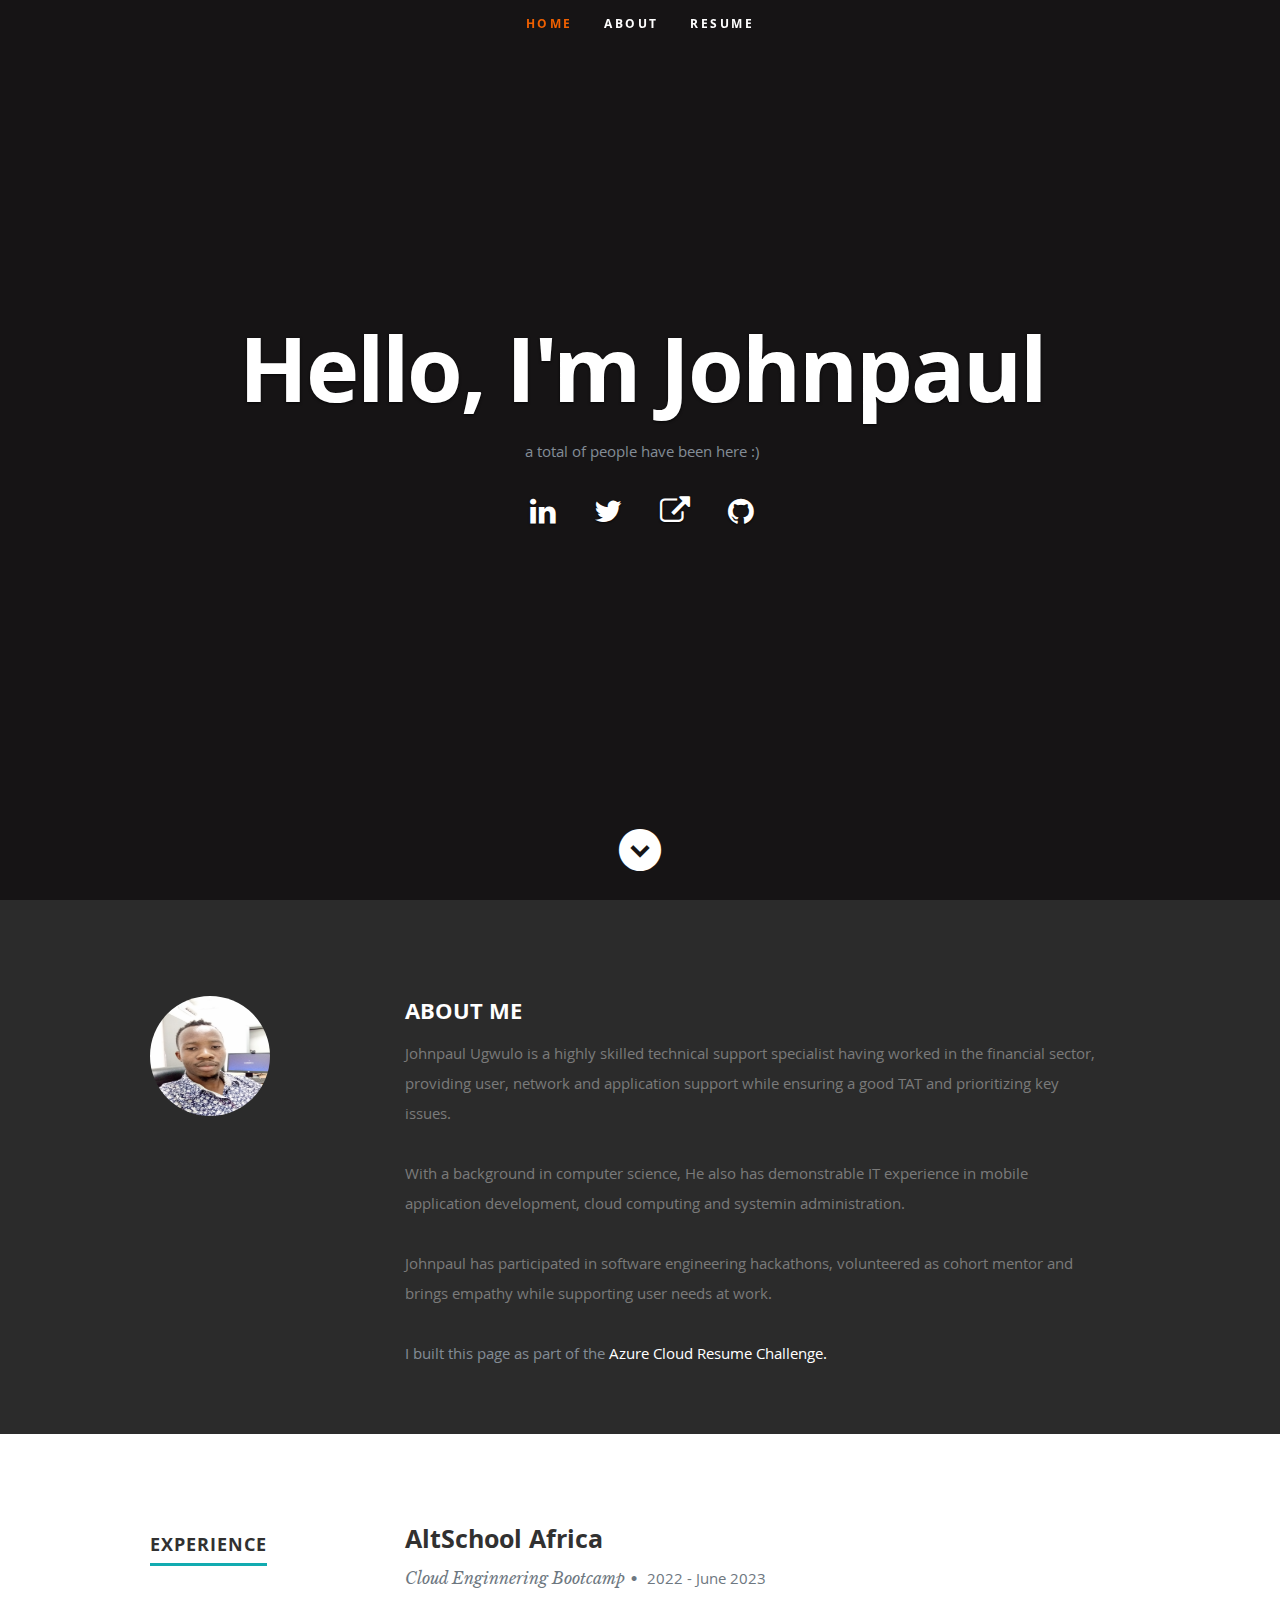
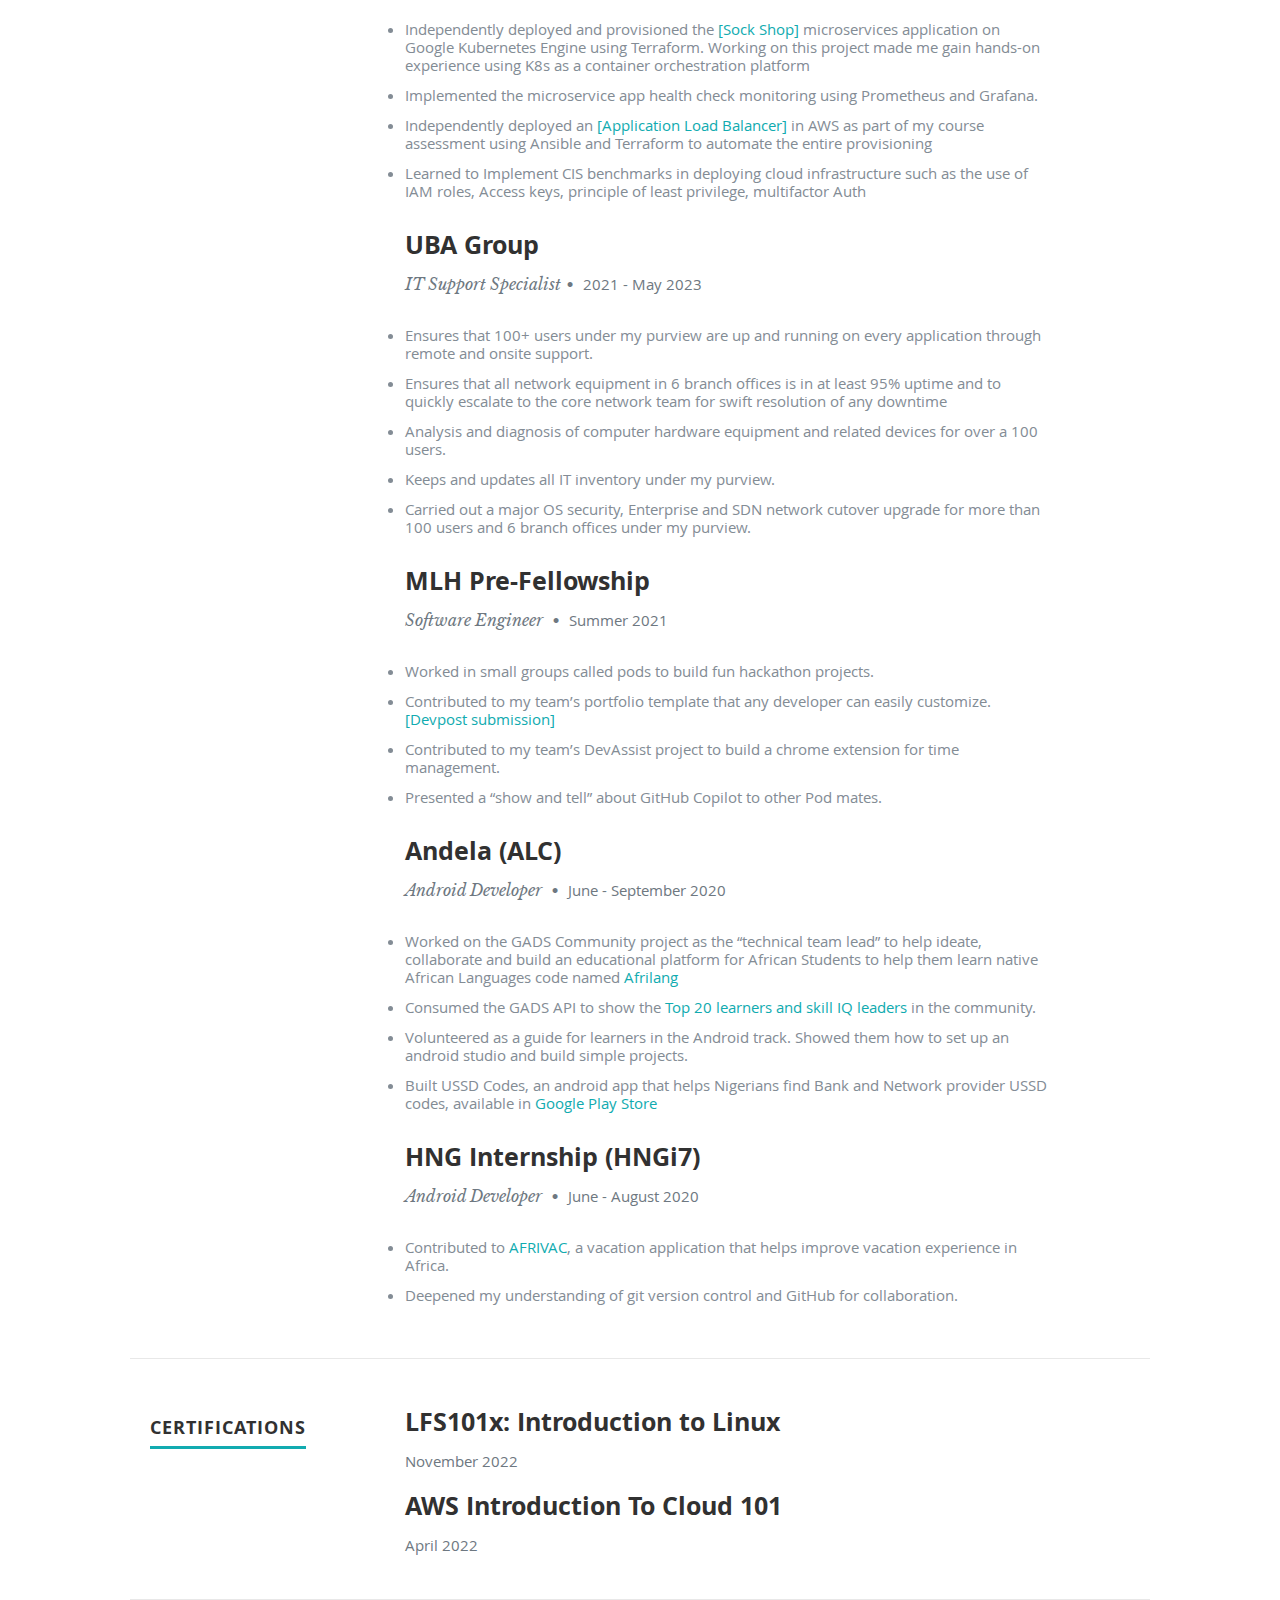
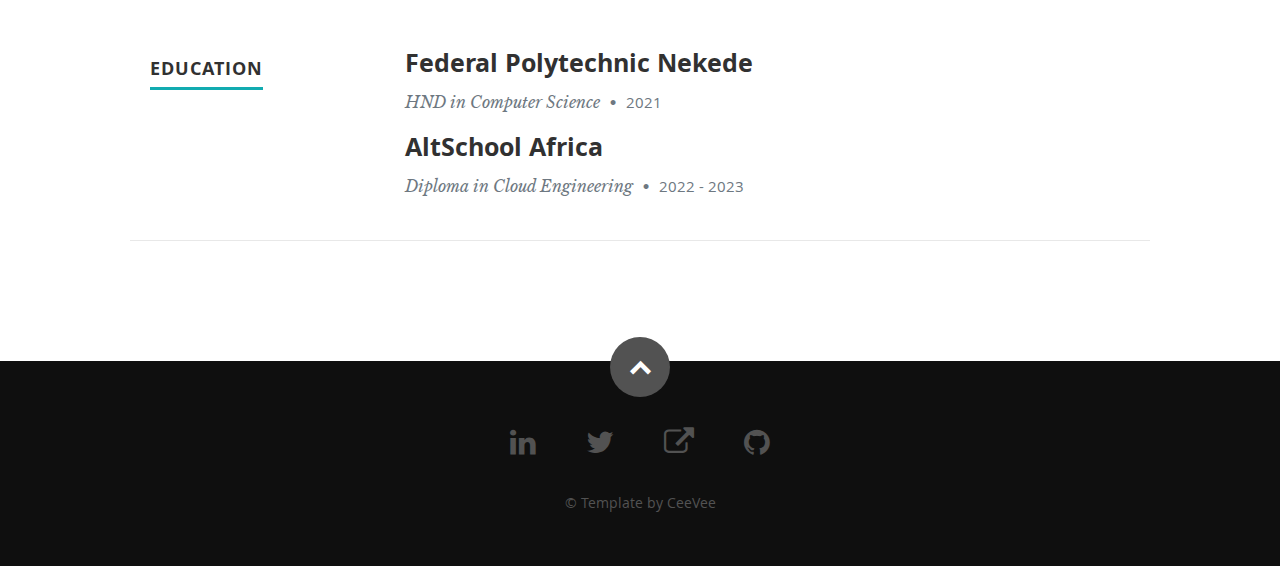
==== frontend/index.html @ b8b91990 "rearrange project structure" ====
<!DOCTYPE html>
<!--[if lt IE 8 ]><html class="no-js ie ie7" lang="en"> <![endif]-->
<!--[if IE 8 ]><html class="no-js ie ie8" lang="en"> <![endif]-->
<!--[if (gte IE 8)|!(IE)]><!--><html class="no-js" lang="en"> <!--<![endif]-->
<head>

   <!--- Basic Page Needs
   ================================================== -->
   <meta charset="utf-8">
	<title>Johnpaul Ugwulo</title>
	<meta name="description" content="">
	<meta name="author" content="">

   <!-- Mobile Specific Metas
   ================================================== -->
	<meta name="viewport" content="width=device-width, initial-scale=1, maximum-scale=1">

	<!-- CSS
    ================================================== -->
   <link rel="stylesheet" href="css/default.css">
	<link rel="stylesheet" href="css/layout.css">
   <link rel="stylesheet" href="css/media-queries.css">
   <link rel="stylesheet" href="css/magnific-popup.css">

   <!-- Script
   ================================================== -->
   <script src="js/modernizr.js"></script>
   <script src="main.js"></script>

   <!-- Favicons
	================================================== -->
	<link rel="shortcut icon" href="favicon.png" >

</head>

<body>

   <!-- Header
   ================================================== -->
   <header id="home">

      <nav id="nav-wrap">

         <a class="mobile-btn" href="#nav-wrap" title="Show navigation">Show navigation</a>
	      <a class="mobile-btn" href="#" title="Hide navigation">Hide navigation</a>

         <ul id="nav" class="nav">
            <li class="current"><a class="smoothscroll" href="#home">Home</a></li>
            <li><a class="smoothscroll" href="#about">About</a></li>
	         <li><a class="smoothscroll" href="#resume">Resume</a></li>
         </ul> <!-- end #nav -->

      </nav> <!-- end #nav-wrap -->

      <div class="row banner">
         <div class="banner-text">
            <h1 class="responsive-headline">Hello, I'm Johnpaul</h1>
            
            <p>a total of <a id="counter"></a> people have been here :) </p> 
            <ul class="social">
               <li><a href="https://linkedin.com/in/ugwulo"><i class="fa fa-linkedin"></i></a></li>
               <li><a href="https://twitter.com/ndubuisi_ugwulo"><i class="fa fa-twitter"></i></a></li>
               <li><a href="https://ndubuisi.hashnode.dev"><i class="fa fa-external-link"></i></a></li>
               <li><a href="https://github.com/ugwulo/cloud-resume-challenge"><i class="fa fa-github"></i></a></li>
            </ul>
         </div>
      </div>

      <p class="scrolldown">
         <a class="smoothscroll" href="#about"><i class="icon-down-circle"></i></a>
      </p>

   </header> <!-- Header End -->


   <!-- About Section
   ================================================== -->
   <section id="about">

      <div class="row">

         <div class="three columns">

            <img class="profile-pic"  src="images/profilepic.jpg" alt="" />

         </div>

         <div class="nine columns main-col">

            <h2>ABOUT ME</h2>

            <p> Johnpaul Ugwulo is a highly skilled technical support specialist having worked in the financial sector, providing user, network and application support while ensuring a good TAT and prioritizing key issues. </p>
            <p> With a background in computer science, He also has demonstrable IT experience in mobile application development, cloud computing and systemin administration. </p>
            <p> Johnpaul has participated in software engineering hackathons, volunteered as cohort mentor and brings empathy while supporting user needs at work. </p>
               
            I built this page as part of the <span><a href="https://cloudresumechallenge.dev/docs/the-challenge/azure/">Azure Cloud Resume Challenge.</a></span>
            
         </div> <!-- end .main-col -->

      </div>

   </section> <!-- About Section End-->


   <!-- Resume Section
   ================================================== -->
   <section id="resume">

      <!-- Work Experience
      ----------------------------------------------- -->
      <div class="row work">

         <div class="three columns header-col">
            <h1><span>Experience</span></h1>
         </div>

         <div class="nine columns main-col">

            <div class="row item">

               <div class="twelve columns">

                  <h3>AltSchool Africa</h3>
                  <p class="info">Cloud Enginnering Bootcamp<span>&bull;</span> <em class="date">2022 - June 2023</em></p>

                  <p>
                  <li>Independently deployed and provisioned the <a href="https://github.com/ugwulo/lemp-gke-cluster">[Sock Shop]</a> microservices application on Google Kubernetes Engine using Terraform. Working on this project made me gain hands-on experience using K8s as a
                     container orchestration platform</li> 
                  <li>Implemented the microservice app health check monitoring using Prometheus and Grafana.</li>
                  <li>Independently deployed an <a href="https://github.com/ugwulo/ec2-load-balancer">[Application Load Balancer]</a> in AWS as part of my course assessment using
                     Ansible and Terraform to automate the entire provisioning</li>
                  <li>Learned to Implement CIS benchmarks in deploying cloud infrastructure such as the use of IAM roles,
                     Access keys, principle of least privilege, multifactor Auth</li>
                  </p>

               </div>

            </div> <!-- item end -->

            <div class="row item">

               <div class="twelve columns">

                  <h3>UBA Group</h3>
                  <p class="info">IT Support Specialist<span>&bull;</span> <em class="date">2021 - May 2023</em></p>

                  <p>
                  <li>Ensures that 100+ users under my purview are up and running on every application through remote and onsite support.</li> 
                  <li>Ensures that all network equipment in 6 branch offices is in at least 95% uptime and to quickly escalate to the core network team for swift resolution of any downtime</li>
                  <li>Analysis and diagnosis of computer hardware equipment and related devices for over a 100 users.</li>
                  <li>Keeps and updates all IT inventory under my purview.</li>
                  <li>Carried out a major OS security, Enterprise and SDN network cutover upgrade for more than 100 users
                     and 6 branch offices under my purview.</li>
                  </p>

               </div>

            </div> <!-- item end -->

            <div class="row item">

               <div class="twelve columns">

                  <h3>MLH Pre-Fellowship</h3>
                  <p class="info">Software Engineer <span>&bull;</span> <em class="date">Summer 2021</em></p>

                  <p>
                     <li>Worked in small groups called pods to build fun hackathon projects.</li>
                     <li>Contributed to my team’s portfolio template that any developer can easily customize. <a href="https://devpost.com/software/recursive-rhinos-team-4-portfolio">[Devpost submission]</a></li>
                     <li>Contributed to my team’s DevAssist project to build a chrome extension for time management.</li>
                     <li>Presented a “show and tell” about GitHub Copilot to other Pod mates.</li>
                  </p>

               </div>

            </div> <!-- item end -->

            <div class="row item">

               <div class="twelve columns">

                  <h3>Andela (ALC)</h3>
                  <p class="info">Android Developer <span>&bull;</span> <em class="date">June - September 2020</em></p>

                  <p>
                     <li>Worked on the GADS Community project as the “technical team lead” to help ideate, collaborate and build an educational platform for African Students to help them learn native African Languages code named <a href="https://github.com/ugwulo/AfriLang">Afrilang</a></li>
                     <li>Consumed the GADS API to show the <a href="https://github.com/ugwulo/GADSTop20Learners">Top 20 learners and skill IQ leaders</a> in the community.</li>
                     <li>Volunteered as a guide for learners in the Android track. Showed them how to set up an android studio and build simple projects.</li>
                     <li>Built USSD Codes, an android app that helps Nigerians find Bank and Network provider USSD codes, available in <a href="https://play.google.com/store/apps/details?id=nigeria.network.ussd.bank.cod">Google Play Store</a></li>
                  </p>

               </div>

            </div> <!-- item end -->

            <div class="row item">

               <div class="twelve columns">

                  <h3>HNG Internship (HNGi7)</h3>
                  <p class="info">Android Developer <span>&bull;</span> <em class="date">June - August 2020</em></p>

                  <p>
                     <li> Contributed to <a href="https://github.com/hngi/mobileforce-afrivac">AFRIVAC</a>, a vacation application that helps improve vacation experience in Africa.</li>
                     <li>Deepened my understanding of git version control and GitHub for collaboration.</li>
                  </p>

               </div>

            </div> <!-- item end -->

         </div> <!-- main-col end -->

      </div> <!-- End Work -->
      
       <!-- Certification
      ----------------------------------------------- -->
      <div class="row certification">

         <div class="three columns header-col">
            <h1><span>Certifications</span></h1>
         </div>

         <div class="nine columns main-col">

            <div class="row item">

               <div class="twelve columns">

                  <h3>LFS101x: Introduction to Linux</h3>
                  <p class="info"><em class="date">November 2022</em></p>

               </div>

            </div> <!-- item end -->

            <div class="row item">

               <div class="twelve columns">

                  <h3>AWS Introduction To Cloud 101</h3>
                  <p class="info"><em class="date">April 2022</em></p>

               </div>

            </div> <!-- item end -->

         </div> <!-- main-col end -->

      </div> <!-- End Certification -->

      <!-- Education
      ----------------------------------------------- -->
      <div class="row education">

         <div class="three columns header-col">
            <h1><span>Education</span></h1>
         </div>

         <div class="nine columns main-col">

            <div class="row item">

               <div class="twelve columns">

                  <h3>Federal Polytechnic Nekede</h3>
                  <p class="info">HND in Computer Science <span>&bull;</span> <em class="date">2021</em></p>

               </div>

            </div> <!-- item end -->

            <div class="row item">

               <div class="twelve columns">

                  <h3>AltSchool Africa</h3>
                  <p class="info">Diploma in Cloud Engineering <span>&bull;</span> <em class="date">2022 - 2023</em></p>

               </div>

            </div> <!-- item end -->

         </div> <!-- main-col end -->

      </div> <!-- End Education -->


   </section> <!-- Resume Section End-->


   <!-- footer
   ================================================== -->
   <footer>

      <div class="row">

         <div class="twelve columns">

            <ul class="social-links">
               <li><a href="https://linkedin.com/in/ugwulo"><i class="fa fa-linkedin"></i></a></li>
               <li><a href="https://twitter.com/ndubuisi_ugwulo"><i class="fa fa-twitter"></i></a></li>
               <li><a href="https://ndubuisi.hashnode.dev"><i class="fa fa-external-link"></i></a></li>
               <li><a href="https://github.com/ugwulo"><i class="fa fa-github"></i></a></li>
            </ul>

            <ul class="copyright">
               <li> <a href="https://www.styleshout.com/free-templates/ceevee/">&copy; Template by CeeVee</a></li>
                
            </ul>

         </div>

         <div id="go-top"><a class="smoothscroll" title="Back to Top" href="#home"><i class="icon-up-open"></i></a></div>

      </div>

   </footer> <!-- Footer End-->

   <!-- Java Script
   ================================================== -->
   <script src="http://ajax.googleapis.com/ajax/libs/jquery/1.10.2/jquery.min.js"></script>
   <script>window.jQuery || document.write('<script src="js/jquery-1.10.2.min.js"><\/script>')</script>
   <script type="text/javascript" src="js/jquery-migrate-1.2.1.min.js"></script>

   <script src="js/jquery.flexslider.js"></script>
   <script src="js/waypoints.js"></script>
   <script src="js/jquery.fittext.js"></script>
   <script src="js/magnific-popup.js"></script>
   <script src="js/init.js"></script>

</body>

</html>
---- frontend/css/default.css ----
/*
=====================================================================
*   Ceevee v1.0 Default Stylesheet
*   url: styleshout.com
*   03-17-2014
=====================================================================

TOC:
a. Webfonts and Icon fonts
b. Reset
c. Default Styles
   1. Basic
   2. Typography
   3. Links
   4. Images
   5. Buttons
   6. Forms
d. Grid
e. Others
   1. Clearing
   2. Misc

=====================================================================  */

/* ------------------------------------------------------------------ */
/* a. Webfonts and Icon fonts
 ------------------------------------------------------------------ */

@import url("fonts.css");
@import url("fontello/css/fontello.css");
@import url("font-awesome/css/font-awesome.min.css");

/* ------------------------------------------------------------------
/* b. Reset
      Adapted from:
      Normalize.css - https://github.com/necolas/normalize.css/
      HTML5 Doctor Reset - html5doctor.com/html-5-reset-stylesheet/
/* ------------------------------------------------------------------ */

html, body, div, span, object, iframe,
h1, h2, h3, h4, h5, h6, p, blockquote, pre,
abbr, address, cite, code,
del, dfn, em, img, ins, kbd, q, samp,
small, strong, sub, sup, var,
b, i,
dl, dt, dd, ol, ul, li,
fieldset, form, label, legend,
table, caption, tbody, tfoot, thead, tr, th, td,
article, aside, canvas, details, figcaption, figure,
footer, header, hgroup, menu, nav, section, summary,
time, mark, audio, video {
   margin: 0;
   padding: 0;
   border: 0;
   outline: 0;
   font-size: 100%;
   vertical-align: baseline;
   background: transparent;
}

article,aside,details,figcaption,figure,
footer,header,hgroup,menu,nav,section {
   display: block;
}

audio,
canvas,
video {
   display: inline-block;
}

audio:not([controls]) {
   display: none;
   height: 0;
}

[hidden] { display: none; }

code, kbd, pre, samp {
   font-family: monospace, serif;
   font-size: 1em;
}

pre {
   white-space: pre;
   white-space: pre-wrap;
   word-wrap: break-word;
}

blockquote, q { quotes: &#8220 &#8220; }

blockquote:before, blockquote:after,
q:before, q:after {
   content: '';
   content: none;
}

ins {
   background-color: #ff9;
   color: #000;
   text-decoration: none;
}

mark {
   background-color: #A7F4F6;
   color: #555;
}

del { text-decoration: line-through; }

abbr[title], dfn[title] {
   border-bottom: 1px dotted;
   cursor: help;
}

table {
   border-collapse: collapse;
   border-spacing: 0;
}


/* ------------------------------------------------------------------ */
/* c. Default and Basic Styles
      Adapted from:
      Skeleton CSS Framework - http://www.getskeleton.com/
      Typeplate Typographic Starter Kit - http://typeplate.com/
/* ------------------------------------------------------------------ */

/*  1. Basic  ------------------------------------------------------- */

*,
*:before,
*:after {
   -moz-box-sizing: border-box;
   -webkit-box-sizing: border-box;
   box-sizing: border-box;
}

html {
   font-size: 62.5%;
   -webkit-font-smoothing: antialiased;
}

body {
   background: #fff;
   font-family: 'opensans-regular', sans-serif;
   font-weight: normal;
   font-size: 15px;
   line-height: 30px;
	color: #838C95;

   -webkit-font-smoothing: antialiased; /* Fix for webkit rendering */
	-webkit-text-size-adjust: 100%;
}

/*  2. Typography
       Vertical rhythm with leading derived from 6
--------------------------------------------------------------------- */

h1, h2, h3, h4, h5, h6 {
   color: #313131;
	font-family: 'opensans-bold', sans-serif;
   font-weight: normal;
}
h1 a, h2 a, h3 a, h4 a, h5 a, h6 a { font-weight: inherit; }
h1 { font-size: 38px; line-height: 42px; margin-bottom: 12px; letter-spacing: -1px; }
h2 { font-size: 28px; line-height: 36px; margin-bottom: 6px; }
h3 { font-size: 22px; line-height: 30px; margin-bottom: 12px; }
h4 { font-size: 20px; line-height: 30px; margin-bottom: 6px; }
h5 { font-size: 18px; line-height: 30px; }
h6 { font-size: 14px; line-height: 30px; }
.subheader { }

p { margin: 0 0 30px 0; }
p img { margin: 0; }
p.lead {
   font: 19px/36px 'opensans-light', sans-serif;
   margin-bottom: 18px;
}

/* for 'em' and 'strong' tags, font-size and line-height should be same with
the body tag due to rendering problems in some browsers */
em { font: 15px/30px 'opensans-italic', sans-serif; }
strong, b { font: 15px/30px 'opensans-bold', sans-serif; }
small { font-size: 11px; line-height: inherit; }

/*	Blockquotes */
blockquote {
   margin: 30px 0px;
   padding-left: 40px;
   position: relative;
}
blockquote:before {
   content: "\201C";
   opacity: 0.45;
   font-size: 80px;
   line-height: 0px;
   margin: 0;
   font-family: arial, sans-serif;

   position: absolute;
   top:  30px;
	left: 0;
}
blockquote p {
   font-family: 'librebaskerville-italic', serif;
   padding: 0;
   font-size: 18px;
   line-height: 36px;
}
blockquote cite {
   display: block;
   font-size: 12px;
   font-style: normal;
   line-height: 18px;
}
blockquote cite:before { content: "\2014 \0020"; }
blockquote cite a,
blockquote cite a:visited { color: #8B9798; border: none }

/* ---------------------------------------------------------------------
/*  Pull Quotes Markup
/*
    <aside class="pull-quote">
		<blockquote>
			<p></p>
		</blockquote>
	 </aside>
/*
/* --------------------------------------------------------------------- */
.pull-quote {
   position: relative;
	padding: 18px 30px 18px 0px;
}
.pull-quote:before,
.pull-quote:after {
	height: 1em;
	opacity: 0.45;
	position: absolute;
	font-size: 80px;
   font-family: Arial, Sans-Serif;
}
.pull-quote:before {
	content: "\201C";
	top:  33px;
	left: 0;
}
.pull-quote:after {
	content: '\201D';
	bottom: -33px;
	right: 0;
}
.pull-quote blockquote {
   margin: 0;
}
.pull-quote blockquote:before {
   content: none;
}

/* Abbreviations */
abbr {
   font-family: 'opensans-bold', sans-serif;
	font-variant: small-caps;
	text-transform: lowercase;
   letter-spacing: .5px;
	color: gray;
}
abbr:hover { cursor: help; }

/* drop cap */
.drop-cap:first-letter {
	float: left;
	margin: 0;
	padding: 14px 6px 0 0;
	font-size: 84px;
	font-family: /* Copperplate */ 'opensans-bold', sans-serif;
   line-height: 60px;
	text-indent: 0;
	background: transparent;
	color: inherit;
}

hr { border: solid #E3E3E3; border-width: 1px 0 0; clear: both; margin: 11px 0 30px; height: 0; }


/*  3. Links  ------------------------------------------------------- */

a, a:visited {
   text-decoration: none;
   outline: 0;
   color: #11ABB0;

   -webkit-transition: color .3s ease-in-out;
   -moz-transition: color .3s ease-in-out;
   -o-transition: color .3s ease-in-out;
   transition: color .3s ease-in-out;
}
a:hover, a:focus { color: #313131; }
p a, p a:visited { line-height: inherit; }


/*  4. List  --------------------------------------------------------- */

ul, ol { margin-bottom: 24px; margin-top: 12px; }
ul { list-style: none outside; }
ol { list-style: decimal; }
ol, ul.square, ul.circle, ul.disc { margin-left: 30px; }
ul.square { list-style: square outside; }
ul.circle { list-style: circle outside; }
ul.disc { list-style: disc outside; }
ul ul, ul ol,
ol ol, ol ul { margin: 6px 0 6px 30px; }
ul ul li, ul ol li,
ol ol li, ol ul li { margin-bottom: 6px; }
li { line-height: 18px; margin-bottom: 12px; }
ul.large li { }
li p { }

/* ---------------------------------------------------------------------
/*  Stats Tab Markup

    <ul class="stats-tabs">
		<li><a href="#">[value]<b>[name]</b></a></li>
	 </ul>

    Extend this object into your markup.
/*
/* --------------------------------------------------------------------- */
.stats-tabs {
   padding: 0;
   margin: 24px 0;
}
.stats-tabs li {
	display: inline-block;
	margin: 0 10px 18px 0;
	padding: 0 10px 0 0;
	border-right: 1px solid #ccc;
}
.stats-tabs li:last-child {
	margin: 0;
	padding: 0;
	border: none;
}
.stats-tabs li a {
	display: inline-block;
	font-size: 22px;
	font-family: 'opensans-bold', sans-serif;
   border: none;
   color: #313131;
}
.stats-tabs li a:hover {
   color:#11ABB0;
}
.stats-tabs li a b {
	display: block;
	margin: 6px 0 0 0;
	font-size: 13px;
	font-family: 'opensans-regular', sans-serif;
   color: #8B9798;
}

/* definition list */
dl { margin: 12px 0; }
dt { margin: 0; color:#11ABB0; }
dd { margin: 0 0 0 20px; }

/* Lining Definition Style Markup */
.lining dt,
.lining dd {
	display: inline;
	margin: 0;
}
.lining dt + dt:before,
.lining dd + dt:before {
	content: "\A";
	white-space: pre;
}
.lining dd + dd:before {
	content: ", ";
}
.lining dd:before {
	content: ": ";
	margin-left: -0.2em;
}

/* Dictionary Definition Style Markup */
.dictionary-style dt {
	display: inline;
	counter-reset: definitions;
}
.dictionary-style dt + dt:before {
	content: ", ";
	margin-left: -0.2em;
}
.dictionary-style dd {
	display: block;
	counter-increment: definitions;
}
.dictionary-style dd:before {
	content: counter(definitions, decimal) ". ";
}

/* Pagination */
.pagination {
   margin: 36px auto;
   text-align: center;
}
.pagination ul li {
   display: inline-block;
   margin: 0;
   padding: 0;
}
.pagination .page-numbers {
   font: 15px/18px 'opensans-bold', sans-serif;
   display: inline-block;
   padding: 6px 10px;
   margin-right: 3px;
   margin-bottom: 6px;
	color: #6E757C;
	background-color: #E6E8EB;

	-webkit-transition: all 200ms ease-in-out;
	-moz-transition: all 200ms ease-in-out;
	-o-transition: all 200ms ease-in-out;
	-ms-transition: all 200ms ease-in-out;
	transition: all 200ms ease-in-out;

   -moz-border-radius: 3px;
   -webkit-border-radius: 3px;
   -khtml-border-radius: 3px;
	border-radius: 3px;
}
.pagination .page-numbers:hover {
   background: #838A91;
   color: #fff;
}
.pagination .current,
.pagination .current:hover {
   background-color: #11ABB0;
   color: #fff;
}
.pagination .inactive,
.pagination .inactive:hover {
   background-color: #E6E8EB;
	color: #A9ADB2;
}
.pagination .prev, .pagination .next {}

/*  5. Images  --------------------------------------------------------- */

img {
   max-width: 100%;
   height: auto;
}
img.pull-right { margin: 12px 0px 0px 18px; }
img.pull-left { margin: 12px 18px 0px 0px; }

/*  6. Buttons  --------------------------------------------------------- */

.button,
.button:visited,
button,
input[type="submit"],
input[type="reset"],
input[type="button"] {
   font: 16px/30px 'opensans-bold', sans-serif;
   background: #11ABB0;
   display: inline-block;
	text-decoration: none;
   letter-spacing: 0;
   color: #fff;
	padding: 12px 20px;
	margin-bottom: 18px;
   border: none;
   cursor: pointer;
   height: auto;

   -webkit-transition: all .2s ease-in-out;
	-moz-transition: all .2s ease-in-out;
	-o-transition: all .2s ease-in-out;
	-ms-transition: all .2s ease-in-out;
	transition: all .2s ease-in-out;

   -moz-border-radius: 3px;
   -webkit-border-radius: 3px;
   -khtml-border-radius: 3px;
   border-radius: 3px;
}

.button:hover,
button:hover,
input[type="submit"]:hover,
input[type="reset"]:hover,
input[type="button"]:hover {
   background: #3d4145;
   color: #fff;
}

.button:active,
button:active,
input[type="submit"]:active,
input[type="reset"]:active,
input[type="button"]:active {
   background: #3d4145;
   color: #fff;
}

.button.full-width,
button.full-width,
input[type="submit"].full-width,
input[type="reset"].full-width,
input[type="button"].full-width {
	width: 100%;
	padding-left: 0 !important;
	padding-right: 0 !important;
	text-align: center;
}

/* Fix for odd Mozilla border & padding issues */
button::-moz-focus-inner,
input::-moz-focus-inner {
    border: 0;
    padding: 0;
}


/*  7. Forms  --------------------------------------------------------- */

form { margin-bottom: 24px; }
fieldset { margin-bottom: 24px; }

input[type="text"],
input[type="password"],
input[type="email"],
textarea,
select {
   display: block;
   padding: 18px 15px;
   margin: 0 0 24px 0;
   border: 0;
   outline: none;
   vertical-align: middle;
   min-width: 225px;
	max-width: 100%;
   font-size: 15px;
   line-height: 24px;
	color: #647373;
	background: #D3D9D9;

}

/* select { padding: 0;
   width: 220px;
   } */

input[type="text"]:focus,
input[type="password"]:focus,
input[type="email"]:focus,
textarea:focus {
   color: #B3B7BC;
	background-color: #3d4145;
}

textarea { min-height: 220px; }

label,
legend {
   font: 16px/24px 'opensans-bold', sans-serif;
	margin: 12px 0;
   color: #3d4145;
   display: block;
}
label span,
legend span {
	color: #8B9798;
   font: 14px/24px 'opensans-regular', sans-serif;
}

input[type="checkbox"],
input[type="radio"] {
    font-size: 15px;
    color: #737373;
}

input[type="checkbox"] { display: inline; }

/* ------------------------------------------------------------------ */
/* d. Grid
---------------------------------------------------------------------
   gutter = 40px.
/* ------------------------------------------------------------------ */

/* default
--------------------------------------------------------------- */
.row {
   width: 96%;
   max-width: 1020px;
   margin: 0 auto;
}
/* fixed width for IE8 */
.ie .row { width: 1000px ; }

.narrow .row { max-width: 980px; }

.row .row { width: auto; max-width: none; margin: 0 -20px; }

/* row clearing */
.row:before,
.row:after {
    content: " ";
    display: table;
}
.row:after {
    clear: both;
}

.column, .columns {
   position: relative;
   padding: 0 20px;
   min-height: 1px;
   float: left;
}
.column.centered, .columns.centered  {
    float: none;
    margin: 0 auto;
}

/* removed gutters */
.row.collapsed > .column,
.row.collapsed > .columns,
.column.collapsed, .columns.collapsed  { padding: 0; }

[class*="column"] + [class*="column"]:last-child { float: right; }
[class*="column"] + [class*="column"].end { float: right; }

/* column widths */
.row .one         { width: 8.33333%; }
.row .two         { width: 16.66667%; }
.row .three       { width: 25%; }
.row .four        { width: 33.33333%; }
.row .five        { width: 41.66667%; }
.row .six         { width: 50%; }
.row .seven       { width: 58.33333%; }
.row .eight       { width: 66.66667%; }
.row .nine        { width: 75%; }
.row .ten         { width: 83.33333%; }
.row .eleven      { width: 91.66667%; }
.row .twelve      { width: 100%; }

/* Offsets */
.row .offset-1    { margin-left: 8.33333%; }
.row .offset-2    { margin-left: 16.66667%; }
.row .offset-3    { margin-left: 25%; }
.row .offset-4    { margin-left: 33.33333%; }
.row .offset-5    { margin-left: 41.66667%; }
.row .offset-6    { margin-left: 50%; }
.row .offset-7    { margin-left: 58.33333%; }
.row .offset-8    { margin-left: 66.66667%; }
.row .offset-9    { margin-left: 75%; }
.row .offset-10   { margin-left: 83.33333%; }
.row .offset-11   { margin-left: 91.66667%; }

/* Push/Pull */
.row .push-1      { left: 8.33333%; }
.row .pull-1      { right: 8.33333%; }
.row .push-2      { left: 16.66667%; 	}
.row .pull-2      { right: 16.66667%; }
.row .push-3      { left: 25%; }
.row .pull-3      { right: 25%;	}
.row .push-4      { left: 33.33333%; }
.row .pull-4      { right: 33.33333%; }
.row .push-5      { left: 41.66667%; }
.row .pull-5      { right: 41.66667%; }
.row .push-6      { left: 50%; }
.row .pull-6      { right: 50%; }
.row .push-7      { left: 58.33333%; }
.row .pull-7      { right: 58.33333%; }
.row .push-8      { left: 66.66667%; 	}
.row .pull-8      { right: 66.66667%; }
.row .push-9      { left: 75%; }
.row .pull-9      { right: 75%; }
.row .push-10     { left: 83.33333%; }
.row .pull-10     { right: 83.33333%; }
.row .push-11     { left: 91.66667%; }
.row .pull-11     { right: 91.66667%; }

/* block grids
--------------------------------------------------------------------- */
.bgrid-sixths [class*="column"]   { width: 16.66667%; }
.bgrid-quarters [class*="column"] { width: 25%; }
.bgrid-thirds [class*="column"]   { width: 33.33333%; }
.bgrid-halves [class*="column"]   { width: 50%; }

[class*="bgrid"] [class*="column"] + [class*="column"]:last-child { float: left; }

/* Left clearing for block grid columns - columns that changes width in
different screen sizes. Allows columns with different heights to align
properly.
--------------------------------------------------------------------- */
.first { clear: left; }   /* first column in default screen */
.s-first { clear: none; } /* first column in smaller screens */

/* smaller screens
--------------------------------------------------------------- */
@media only screen and (max-width: 900px) {

   /* block grids on small screens */
   .s-bgrid-sixths [class*="column"]   { width: 16.66667%; }
   .s-bgrid-quarters [class*="column"] { width: 25%; }
   .s-bgrid-thirds [class*="column"]   { width: 33.33333%; }
   .s-bgrid-halves [class*="column"]   { width: 50%; }

   /* block grids left clearing */
   .first { clear: none; }
   .s-first { clear: left; }

}

/* mobile wide/smaller tablets
--------------------------------------------------------------- */
@media only screen and (max-width: 767px) {

   .row {
	   width: 460px;
	   margin: 0 auto;
      padding: 0;
	}
   .column, .columns {
	   width: auto !important;
	   float: none;
	   margin-left: 0;
	   margin-right: 0;
      padding: 0 30px;
   }
   .row .row { width: auto; max-width: none; margin: 0 -30px; }

   [class*="column"] + [class*="column"]:last-child { float: none; }
   [class*="bgrid"] [class*="column"] + [class*="column"]:last-child { float: none; }

   /* Offsets */
   .row .offset-1    { margin-left: 0%; }
   .row .offset-2    { margin-left: 0%; }
   .row .offset-3    { margin-left: 0%; }
   .row .offset-4    { margin-left: 0%; }
   .row .offset-5    { margin-left: 0%; }
   .row .offset-6    { margin-left: 0%; }
   .row .offset-7    { margin-left: 0%; }
   .row .offset-8    { margin-left: 0%; }
   .row .offset-9    { margin-left: 0%; }
   .row .offset-10   { margin-left: 0%; }
   .row .offset-11   { margin-left: 0%; }
}

/* mobile narrow
--------------------------------------------------------------- */
@media only screen and (max-width: 460px) {

   .row { width: auto; }

}

/* larger screens
--------------------------------------------------------------- */
@media screen and (min-width: 1200px) {

   .wide .row { max-width: 1180px; }

}

/* ------------------------------------------------------------------ */
/* e. Others
/* ------------------------------------------------------------------ */

/*  1. Clearing
    (http://nicolasgallagher.com/micro-clearfix-hack/
--------------------------------------------------------------------- */

.cf:before,
.cf:after {
    content: " ";
    display: table;
}
.cf:after {
    clear: both;
}

/*  2. Misc -------------------------------------------------------- */

.remove-bottom { margin-bottom: 0 !important; }
.half-bottom { margin-bottom: 12px !important; }
.add-bottom { margin-bottom: 24px !important; }
.no-border { border: none; }

.text-center  { text-align: center !important; }
.text-left    { text-align: left !important; }
.text-right   { text-align: right !important; }
.pull-left    { float: left !important; }
.pull-right   { float: right !important; }
.align-center {
	margin-left: auto !important;
	margin-right: auto !important;
	text-align: center !important;
}
---- frontend/css/layout.css ----
/*
=====================================================================
*   Ceevee v1.0 Layout Stylesheet
*   url: styleshout.com
*   03-18-2014
=====================================================================

   TOC:
   a. General Styles
   b. Header Styles
   c. About Section
   d. Resume Section
   e. Portfolio Section
   f. Call To Action Section
   g. Testimonials Section
   h. Contact Section
   i. Footer

===================================================================== */

/* ------------------------------------------------------------------ */
/* a. General Styles
/* ------------------------------------------------------------------ */

body { background: #0f0f0f; }

/* ------------------------------------------------------------------ */
/* b. Header Styles
/* ------------------------------------------------------------------ */

header {
   position: relative;
   height: 800px;
   min-height: 500px;
   width: 100%;
   background: #161415 no-repeat top center;
   background-size: cover !important;
	-webkit-background-size: cover !important;
   text-align: center;
   overflow: hidden;
}

/* vertically center banner section */
header:before {
   content: '';
   display: inline-block;
   vertical-align: middle;
   height: 100%;
}
header .banner {
   display: inline-block;
   vertical-align: middle;
   margin: 0 auto;
   width: 85%;
   padding-bottom: 30px;s
   text-align: center;
}

header .banner-text { width: 100%; }
header .banner-text h1 {
   font: 90px/1.1em 'opensans-bold', sans-serif;
   color: #fff;
   letter-spacing: -2px;
   margin: 0 auto 18px auto;
   text-shadow: 0px 1px 3px rgba(0, 0, 0, .8);
}
header .banner-text h3 {
   font: 18px/1.9em 'librebaskerville-regular', serif;
   color: #A8A8A8;
   margin: 0 auto;
   width: 70%;
   text-shadow: 0px 1px 2px rgba(0, 0, 0, .5);
}
header .banner-text h3 span,
header .banner-text h3 a {
   color: #fff;
}
header .banner-text hr {
   width: 60%;
   margin: 18px auto 24px auto;
   border-color: #2F2D2E;
   border-color: rgba(150, 150, 150, .1);
}

/* header social links */
header .social {
   margin: 24px 0;
   padding: 0;
   font-size: 30px;
   text-shadow: 0px 1px 2px rgba(0, 0, 0, .8);
}
header .social li {
   display: inline-block;
   margin: 0 15px;
   padding: 0;
}
header .social li a { color: #fff; }
header .social li a:hover { color: #11ABB0; }

/* scrolldown link */
header .scrolldown a {
   position: absolute;
   bottom: 30px;
   left: 50%;
   margin-left: -29px;
   color: #fff;
   display: block;
   height: 42px;
   width: 42px;
   font-size: 42px;
   line-height: 42px;
   color: #fff;
   border-radius: 100%;

   -webkit-transition: all .3s ease-in-out;
   -moz-transition: all .3s ease-in-out;
   -o-transition: all .3s ease-in-out;
   transition: all .3s ease-in-out;
}
header .scrolldown a:hover { color: #11ABB0; }

/* primary navigation
--------------------------------------------------------------------- */
#nav-wrap ul, #nav-wrap li, #nav-wrap a {
	 margin: 0;
	 padding: 0;
	 border: none;
	 outline: none;
}

/* nav-wrap */
#nav-wrap {
   font: 12px 'opensans-bold', sans-serif;
   width: 100%;
   text-transform: uppercase;
   letter-spacing: 2.5px;
   margin: 0 auto;
   z-index: 100;
   position: fixed;
   left: 0;
   top: 0;
}
.opaque { background-color: #333; }

/* hide toggle button */
#nav-wrap > a.mobile-btn { display: none; }

ul#nav {
   min-height: 48px;
   width: auto;

   /* center align the menu */
   text-align: center;
}
ul#nav li {
   position: relative;
   list-style: none;
   height: 48px;
   display: inline-block;
}

/* Links */
ul#nav li a {

/* 8px padding top + 8px padding bottom + 32px line-height = 48px */

   display: inline-block;
   padding: 8px 13px;
   line-height: 32px;
	text-decoration: none;
   text-align: left;
   color: #fff;

	-webkit-transition: color .2s ease-in-out;
	-moz-transition: color .2s ease-in-out;
	-o-transition: color .2s ease-in-out;
	-ms-transition: color .2s ease-in-out;
	transition: color .2s ease-in-out;
}

ul#nav li a:active { background-color: transparent !important; }
ul#nav li.current a { color: #F06000; }


/* ------------------------------------------------------------------ */
/* c. About Section
/* ------------------------------------------------------------------ */

#about {
   background: #2B2B2B;
   padding-top: 96px;
   padding-bottom: 66px;
   overflow: hidden;
}

#about a, #about a:visited  { color: #fff; }
#about a:hover, #about a:focus { color: #11ABB0; }

#about h2 {
   font: 22px/30px 'opensans-bold', sans-serif;
   color: #fff;
   margin-bottom: 12px;
}
#about p {
   line-height: 30px;
   color: #7A7A7A;
}
#about .profile-pic {
   position: relative;
   width: 120px;
   height: 120px;
   border-radius: 100%;
}
#about .contact-details { width: 41.66667%; }
#about .download {
   width: 58.33333%;
   padding-top: 6px;
}
#about .main-col { padding-right: 5%; }
#about .download .button {
   margin-top: 6px;
   background: #444;
}
#about .download .button:hover {
   background: #fff;
   color: #2B2B2B;
}
#about .download .button i {
   margin-right: 15px;
   font-size: 20px;
}


/* ------------------------------------------------------------------ */
/* d. Resume Section
/* ------------------------------------------------------------------ */

#resume {
   background: #fff;
   padding-top: 90px;
   padding-bottom: 72px;
   overflow: hidden;
}

#resume a, #resume a:visited  { color: #11ABB0; }
#resume a:hover, #resume a:focus { color: #313131; }

#resume h1 {
   font: 18px/24px 'opensans-bold', sans-serif;
   text-transform: uppercase;
   letter-spacing: 1px;
}
#resume h1 span {
   border-bottom: 3px solid #11ABB0;
   padding-bottom: 6px;
}
#resume h3 {
   font: 25px/30px 'opensans-bold', sans-serif;
}

#resume .header-col { padding-top: 9px; }
#resume .main-col { padding-right: 10%; }

.education, .work, .certification {
   margin-bottom: 48px;
   padding-bottom: 24px;
   border-bottom: 1px solid #E8E8E8;
}
#resume .info {
   font: 16px/24px 'librebaskerville-italic', serif;
   color: #6E7881;
   margin-bottom: 18px;
   margin-top: 9px;
}
#resume .info span {
   margin-right: 5px;
   margin-left: 5px;
}
#resume .date {
   font: 15px/24px 'opensans-regular', sans-serif;
   margin-top: 6px;
}

/*----------------------------------------------*/
/*	Skill Bars
/*----------------------------------------------*/

.bars {
	width: 95%;
	float: left;
	padding: 0;
	text-align: left;
}
.bars .skills {
  	margin-top: 36px;
   list-style: none;
}
.bars li {
   position: relative;
  	margin-bottom: 60px;
  	background: #ccc;
  	height: 42px;
  	border-radius: 3px;
}
.bars li em {
	font: 15px 'opensans-bold', sans-serif;
   color: #313131;
	text-transform: uppercase;
   letter-spacing: 2px;
	font-weight: normal;
   position: relative;
	top: -36px;
}
.bar-expand {
   position: absolute;
   left: 0;
   top: 0;

   margin: 0;
   padding-right: 24px;
  	background: #313131;
   display: inline-block;
  	height: 42px;
   line-height: 42px;
   border-radius: 3px 0 0 3px;
}

.photoshop {
  	width: 60%;
  	-moz-animation: photoshop 2s ease;
  	-webkit-animation: photoshop 2s ease;
}
.illustrator {
  	width: 55%;
  	-moz-animation: illustrator 2s ease;
  	-webkit-animation: illustrator 2s ease;
}
.wordpress {
  	width: 50%;
  	-moz-animation: wordpress 2s ease;
  	-webkit-animation: wordpress 2s ease;
}
.css {
  	width: 90%;
  	-moz-animation: css 2s ease;
  	-webkit-animation: css 2s ease;
}
.html5 {
  	width: 80%;
  	-moz-animation: html5 2s ease;
  	-webkit-animation: html5 2s ease;
}
.jquery {
  	width: 50%;
  	-moz-animation: jquery 2s ease;
  	-webkit-animation: jquery 2s ease;
}

@-moz-keyframes photoshop {
  0%   { width: 0px;  }
  100% { width: 60%;  }
}
@-moz-keyframes illustrator {
  0%   { width: 0px;  }
  100% { width: 55%;  }
}
@-moz-keyframes wordpress {
  0%   { width: 0px;  }
  100% { width: 50%;  }
}
@-moz-keyframes css {
  0%   { width: 0px;  }
  100% { width: 90%;  }
}
@-moz-keyframes html5 {
  0%   { width: 0px;  }
  100% { width: 80%;  }
}
@-moz-keyframes jquery {
  0%   { width: 0px;  }
  100% { width: 50%;  }
}

@-webkit-keyframes photoshop {
  0%   { width: 0px;  }
  100% { width: 60%;  }
}
@-webkit-keyframes illustrator {
  0%   { width: 0px;  }
  100% { width: 55%;  }
}
@-webkit-keyframes wordpress {
  0%   { width: 0px;  }
  100% { width: 50%;  }
}
@-webkit-keyframes css {
  0%   { width: 0px;  }
  100% { width: 90%;  }
}
@-webkit-keyframes html5 {
  0%   { width: 0px;  }
  100% { width: 80%;  }
}
@-webkit-keyframes jquery {
  0%   { width: 0px;  }
  100% { width: 50%;  }
}

/* ------------------------------------------------------------------ */
/* e. Portfolio Section
/* ------------------------------------------------------------------ */

#portfolio {
   background: #ebeeee;
   padding-top: 90px;
   padding-bottom: 60px;
}
#portfolio h1 {
   font: 15px/24px 'opensans-semibold', sans-serif;
   text-transform: uppercase;
   letter-spacing: 1px;
   text-align: center;
   margin-bottom: 48px;
   color: #95A3A3;
}

/* Portfolio Content */
#portfolio-wrapper .columns { margin-bottom: 36px; }
.portfolio-item .item-wrap {
   background: #fff;
   overflow: hidden;
   position: relative;

   -webkit-transition: all 0.3s ease-in-out;
	-moz-transition: all 0.3s ease-in-out;
	-o-transition: all 0.3s ease-in-out;
	-ms-transition: all 0.3s ease-in-out;
	transition: all 0.3s ease-in-out;
}
.portfolio-item .item-wrap a {
   display: block;
   cursor: pointer;
}

/* overlay */
.portfolio-item .item-wrap .overlay {
   position: absolute;
   left: 0;
   top: 0;
   width: 100%;
   height: 100%;

	opacity: 0;
	-moz-opacity: 0;
	filter:alpha(opacity=0);

   -webkit-transition: opacity 0.3s ease-in-out;
	-moz-transition: opacity 0.3s ease-in-out;
	-o-transition: opacity 0.3s ease-in-out;
	transition: opacity 0.3s ease-in-out;

   background: url(../images/overlay-bg.png) repeat;
}
.portfolio-item .item-wrap .link-icon {
   display: block;
   color: #fff;
   height: 30px;
   width: 30px;
   font-size: 18px;
   line-height: 30px;
   text-align: center;

   opacity: 0;
	-moz-opacity: 0;
	filter:alpha(opacity=0);

   -webkit-transition: opacity 0.3s ease-in-out;
	-moz-transition: opacity 0.3s ease-in-out;
	-o-transition: opacity 0.3s ease-in-out;
	transition: opacity 0.3s ease-in-out;

   position: absolute;
   top: 50%;
   left: 50%;
   margin-left: -15px;
   margin-top: -15px;
}
.portfolio-item .item-wrap img {
   vertical-align: bottom;
}
.portfolio-item .portfolio-item-meta { padding: 18px }
.portfolio-item .portfolio-item-meta h5 {
   font: 14px/21px 'opensans-bold', sans-serif;
   color: #fff;
}
.portfolio-item .portfolio-item-meta p {
   font: 12px/18px 'opensans-light', sans-serif;
   color: #c6c7c7;
   margin-bottom: 0;
}

/* on hover */
.portfolio-item:hover .overlay {
	opacity: 1;
	-moz-opacity: 1;
	filter:alpha(opacity=100);
}
.portfolio-item:hover .link-icon {
   opacity: 1;
	-moz-opacity: 1;
	filter:alpha(opacity=100);
}

/* popup modal */
.popup-modal {
	max-width: 550px;
	background: #fff;
	position: relative;
	margin: 0 auto;
}
.popup-modal .description-box { padding: 12px 36px 18px 36px; }
.popup-modal .description-box h4 {
   font: 15px/24px 'opensans-bold', sans-serif;
	margin-bottom: 12px;
   color: #111;
}
.popup-modal .description-box p {
	font: 14px/24px 'opensans-regular', sans-serif;
   color: #A1A1A1;
   margin-bottom: 12px;
}
.popup-modal .description-box .categories {
   font: 11px/21px 'opensans-light', sans-serif;
   color: #A1A1A1;
   text-transform: uppercase;
   letter-spacing: 2px;
   display: block;
   text-align: left;
}
.popup-modal .description-box .categories i {
   margin-right: 8px;
}
.popup-modal .link-box {
   padding: 18px 36px;
   background: #111;
   text-align: left;
}
.popup-modal .link-box a {
   color: #fff;
	font: 11px/21px 'opensans-bold', sans-serif;
	text-transform: uppercase;
   letter-spacing: 3px;
   cursor: pointer;
}
.popup-modal a:hover {	color: #00CCCC; }
.popup-modal a.popup-modal-dismiss { margin-left: 24px; }


/* fadein/fadeout effect for modal popup
/* ------------------------------------------------------------------ */

/* content at start */
.mfp-fade.mfp-wrap .mfp-content .popup-modal {
   opacity: 0;
   -webkit-transition: all 200ms ease-in-out;
	-moz-transition: all 200ms ease-in-out;
	-o-transition: all 200ms ease-in-out;
	-ms-transition: all 200ms ease-in-out;
   transition: all 200ms ease-in-out;
}
/* content fadein */
.mfp-fade.mfp-wrap.mfp-ready .mfp-content .popup-modal {
   opacity: 1;
}
/* content fadeout */
.mfp-fade.mfp-wrap.mfp-removing .mfp-content .popup-modal {
   opacity: 0;
}

/* ------------------------------------------------------------------ */
/* f. Call To Action Section
/* ------------------------------------------------------------------ */

#call-to-action {
   background: #212121;
   padding-top: 66px;
   padding-bottom: 48px;
}
#call-to-action h1 {
   font: 18px/24px 'opensans-bold', sans-serif;
   text-transform: uppercase;
   letter-spacing: 3px;
   color: #fff;
}
#call-to-action h1 span { display: none; }
#call-to-action .header-col h1:before {
   font-family: 'FontAwesome';
   content: "\f0ac";
	padding-right: 10px;
	font-size: 72px;
   line-height: 72px;
   text-align: left;
   float: left;
   color: #fff;
}
#call-to-action .action {
   margin-top: 12px;
}
#call-to-action h2 {
   font: 28px/36px 'opensans-bold', sans-serif;
   color: #EBEEEE;
   margin-bottom: 6px;
}
#call-to-action h2 a {
   color: inherit;
}
#call-to-action p {
   color: #636363;
   font-size: 17px;
}
/*#
call-to-action .button {
	color:#fff;
   background: #0D0D0D;
}
*/
#call-to-action .button:hover,
#call-to-action .button:active {
   background: #FFFFFF;
   color: #0D0D0D;
}
#call-to-action p span {
	font-family: 'opensans-semibold', sans-serif; 
	color: #D8D8D8;
}

/* ------------------------------------------------------------------
/* g. Testimonials
/* ------------------------------------------------------------------ */

#testimonials {
   background: #1F1F1F url(../images/testimonials-bg.jpg) no-repeat center center;
   background-size: cover !important;
	-webkit-background-size: cover !important;
   background-attachment: fixed;

   position: relative;
   min-height: 200px;
   width: 100%;
   overflow: hidden;
}
#testimonials .text-container {
   padding-top: 96px;
   padding-bottom: 66px;
}
#testimonials h1 {
   font: 18px/24px 'opensans-bold', sans-serif;   
   text-transform: uppercase;
   letter-spacing: 3px;
   color: #fff;
}
#testimonials h1 span { display: none; }
#testimonials .header-col { padding-top: 9px; }
#testimonials .header-col h1:before {
   font-family: 'FontAwesome';
   content: "\f10d";
	padding-right: 10px;
	font-size: 72px;
   line-height: 72px;
   text-align: left;
   float: left;
   color: #fff;
}

/*	Blockquotes */
#testimonials blockquote {
   margin: 0 0px 30px 0px;
   padding-left: 0;
   position: relative;
   text-shadow: 0px 1px 3px rgba(0, 0, 0, 1);
}
#testimonials blockquote:before { content: none; }
#testimonials blockquote p {
   font-family: 'librebaskerville-italic', serif;
   padding: 0;
   font-size: 24px;
   line-height: 48px;
   color: #fff
}
#testimonials blockquote cite {
   display: block;
   font-size: 12px;
   font-style: normal;
   line-height: 18px;
   color: #fff;
}
#testimonials blockquote cite:before { content: "\2014 \0020"; }
#testimonials blockquote cite a,
#testimonials blockquote cite a:visited { color: #8B9798; border: none }

/* Flex Slider
/* ------------------------------------------------------------------ */

/* Reset */
.flexslider a:active,
.flexslider a:focus  { outline: none; }
.slides,
.flex-control-nav,
.flex-direction-nav { margin: 0; padding: 0; list-style: none; }
.slides li { margin: 0; padding: 0;}

/* Necessary Styles */
.flexslider {
   position: relative;
   zoom: 1;
   margin: 0;
   padding: 0;
}
.flexslider .slides { zoom: 1; }
.flexslider .slides > li { position: relative; }

/* Hide the slides before the JS is loaded. Avoids image jumping */
.flexslider .slides > li { display: none; -webkit-backface-visibility: hidden; }
/* Suggested container for slide animation setups. Can replace this with your own */
.flex-container { zoom: 1; position: relative; }

/* Clearfix for .slides */
.slides:before,
.slides:after {
   content: " ";
   display: table;
}
.slides:after {
   clear: both;
}

/* No JavaScript Fallback */
/* If you are not using another script, such as Modernizr, make sure you
 * include js that eliminates this class on page load */
.no-js .slides > li:first-child { display: block; }

/* Slider Styles */
.slides { zoom: 1; }
.slides > li {
   /*margin-right: 5px; */
   overflow: hidden;
}

/* Control Nav */
.flex-control-nav {
    width: 100%;
    position: absolute;
    bottom: -20px;
    text-align: left;
}
.flex-control-nav li {
    margin: 0 6px;
    display: inline-block;
    zoom: 1;
    *display: inline;
}
.flex-control-paging li a {
    width: 12px;
    height: 12px;
    display: block;
    background: #ddd;
    background: rgba(255, 255, 255, .3);
    cursor: pointer;
    text-indent: -9999px;
    -webkit-border-radius: 20px;
    -moz-border-radius: 20px;
    -o-border-radius: 20px;
    border-radius: 20px;
    box-shadow: inset 0 0 3px rgba(255, 255, 255, .3);
}
.flex-control-paging li a:hover {
    background: #CCC;
    background: rgba(255, 255, 255, .7);
}
.flex-control-paging li a.flex-active {
    background: #fff;
    background: rgba(255, 255, 255, .9);
    cursor: default;
}

/* ------------------------------------------------------------------ */
/* h. Contact Section
/* ------------------------------------------------------------------ */

#contact {
   background: #191919;
   padding-top: 96px;
   padding-bottom: 102px;
   color: #636363;
}
#contact .section-head { margin-bottom: 42px; }

#contact a, #contact a:visited  { color: #11ABB0; }
#contact a:hover, #contact a:focus { color: #fff; }

#contact h1 {
   font: 18px/24px 'opensans-bold', sans-serif;
   text-transform: uppercase;
   letter-spacing: 3px;
   color: #EBEEEE;
   margin-bottom: 6px;
}
#contact h1 span { display: none; }
#contact h1:before {
   font-family: 'FontAwesome';
   content: "\f0e0";
	padding-right: 10px;
	font-size: 72px;
   line-height: 72px;
   text-align: left;
   float: left;
   color: #ebeeee;
}

#contact h4 {
   font: 16px/24px 'opensans-bold', sans-serif;
   color: #EBEEEE;
   margin-bottom: 6px;
}
#contact p.lead {
   font: 18px/36px 'opensans-light', sans-serif;
   padding-right: 3%;
}
#contact .header-col { padding-top: 6px; }


/* contact form */
#contact form { margin-bottom: 30px; }
#contact label {
   font: 15px/24px 'opensans-bold', sans-serif;
   margin: 12px 0;
   color: #EBEEEE;
	display: inline-block;
	float: left;
   width: 26%;
}
#contact input,
#contact textarea,
#contact select {
   padding: 18px 20px;
	color: #eee;
	background: #373233;
	margin-bottom: 42px;
	border: 0;
	outline: none;
   font-size: 15px;
   line-height: 24px;
   width: 65%;
}
#contact input:focus,
#contact textarea:focus,
#contact select:focus {
	color: #fff;
	background-color: #11ABB0;
}
#contact button.submit {
	text-transform: uppercase;
	letter-spacing: 3px;
	color:#fff;
   background: #0D0D0D;
	border: none;
   cursor: pointer;
   height: auto;
   display: inline-block;
	border-radius: 3px;
   margin-left: 26%;
}
#contact button.submit:hover {
	color: #0D0D0D;
	background: #fff;
}
#contact span.required {
	color: #11ABB0;
	font-size: 13px;
}
#message-warning, #message-success {
   display: none;
	background: #0F0F0F;
	padding: 24px 24px;
	margin-bottom: 36px;
   width: 65%;
   margin-left: 26%;
}
#message-warning { color: #D72828; }
#message-success { color: #11ABB0; }

#message-warning i,
#message-success i {
   margin-right: 10px;
}
#image-loader {
   display: none;
   position: relative;
   left: 18px;
   top: 17px;
}


/* Twitter Feed */
#twitter {
   margin-top: 12px;
   padding: 0;
}
#twitter li {
   margin: 6px 0px 12px 0;
   line-height: 30px;
}
#twitter li span {
   display: block;
}
#twitter li b a {
   font: 13px/36px 'opensans-regular', Sans-serif;
   color: #474747 !important;
   border: none;
}


/* ------------------------------------------------------------------ */
/* i. Footer
/* ------------------------------------------------------------------ */

footer {
   padding-top: 48px;
   margin-bottom: 48px;
   color: #303030;
   font-size: 14px;
   text-align: center;
   position: relative;
}

footer a, footer a:visited { color: #525252; }
footer a:hover, footer a:focus { color: #fff; }

/* copyright */
footer .copyright {
    margin: 0;
    padding: 0;
 }
footer .copyright li {
    display: inline-block;
    margin: 0;
    padding: 0;
    line-height: 24px;
}
.ie footer .copyright li {
   display: inline;
}
footer .copyright li:before {
    content: "\2022";
    padding-left: 10px;
    padding-right: 10px;
    color: #095153;
}
footer .copyright  li:first-child:before {
    display: none;
}

/* social links */
footer .social-links {
   margin: 18px 0 30px 0;
   padding: 0;
   font-size: 30px;
}
footer .social-links li {
    display: inline-block;
    margin: 0;
    padding: 0;
    margin-left: 42px;
    color: #F06000;
}

footer .social-links li:first-child { margin-left: 0; }

/* Go To Top Button */
#go-top {
	position: absolute;
	top: -24px;
   left: 50%;
   margin-left: -30px;
}
#go-top a {
	text-decoration: none;
	border: 0 none;
	display: block;
	width: 60px;
	height: 60px;
	background-color: #525252;

	-webkit-transition: all 0.2s ease-in-out;
   -moz-transition: all 0.2s ease-in-out;
   -o-transition: all 0.2s ease-in-out;
   -ms-transition: all 0.2s ease-in-out;
   transition: all 0.2s ease-in-out;

   color: #fff;
   font-size: 21px;
   line-height: 60px;
 	border-radius: 100%;
}
#go-top a:hover { background-color: #0F9095; }
---- frontend/css/media-queries.css ----
/* ==================================================================

*   Ceevee Media Queries
*   url: styleshout.com
*   03-18-2014

/* ================================================================== */


/* screenwidth less than 1024px
--------------------------------------------------------------------- */
@media only screen and (max-width: 1024px) {

    /* header styles
   ------------------------------------------------------------------ */
   header .banner-text h1 {
      font: 80px/1.1em 'opensans-bold', sans-serif;
      letter-spacing: -1px;
      margin: 0 auto 12px auto;
   }

}

/* screenwidth less than 900px
--------------------------------------------------------------------- */
@media only screen and (max-width: 900px) {

    /* header styles
   ------------------------------------------------------------------ */
   header .banner { padding-bottom: 12px; }
   header .banner-text h1 {
      font: 78px/1.1em 'opensans-bold', sans-serif;
      letter-spacing: -1px;      
   }
   header .banner-text h3 {
      font: 17px/1.9em 'librebaskerville-regular', serif;
      width: 80%;
   }
   header .banner-text hr {
      width: 65%;
      margin: 12px auto;
   }
   /* nav-wrap */
   #nav-wrap {
      font: 11px 'opensans-bold', sans-serif;
      letter-spacing: 1.5px;
   }


   /* About Section
   ------------------------------------------------------------------- */
   #about .profile-pic {
      width: 114px;
      height: 114px;
      margin-left: 12px;
   }
   #about .contact-details { width: 50%; }
   #about .download { width: 50%; }

   /* Resume Section
   ------------------------------------------------------------------- */
   #resume h1 { font: 16px/24px 'opensans-bold', sans-serif; }
   #resume .main-col { padding-right: 5%; }   

   /* Testimonials Section
   ------------------------------------------------------------------- */
   #testimonials .header-col h1:before {
      font-size: 66px;
      line-height: 66px;
   }
   #testimonials blockquote p {
      font-size: 22px;
      line-height: 46px;      
   }

    /* Call to Action Section
   ------------------------------------------------------------------- */
   #call-to-action .header-col h1:before {
      font-size: 66px;
      line-height: 66px;
   }

   /* Contact Section
   ------------------------------------------------------------------- */
   #contact .section-head { margin-bottom: 30px; }
   #contact .header-col h1:before {
      font-size: 66px;
      line-height: 66px;
   }
   #contact .section-head p.lead { font: 17px/33px opensans-light, sans-serif; }


}

/* mobile wide/smaller tablets
---------------------------------------------------------------------- */

@media only screen and (max-width: 767px) {

   /* mobile navigation
   -------------------------------------------------------------------- */
   #nav-wrap {
      font: 12px 'opensans-bold', sans-serif;
      background: transparent !important;
      letter-spacing: 1.5px;  
      width: auto;
      position: fixed;
      top: 0;
      right: 0;
   }
   #nav-wrap > a {
	   width: 48px;
		height: 48px;
		text-align: left;
		background-color: #CC5200;
		position: relative;
      border: none;
      float: right;

      font: 0/0 a;
      text-shadow: none;
      color: transparent;

      position: relative;
      top: 0px;
      right: 30px;
   }

	#nav-wrap > a:before,
   #nav-wrap > a:after {
	   position: absolute;
		border: 2px solid #fff;
		top: 35%;
		left: 25%;
		right: 25%;
		content: '';
	}
   #nav-wrap > a:after { top: 60%; }

   /* toggle buttons */
	#nav-wrap:not( :target ) > a:first-of-type,
	#nav-wrap:target > a:last-of-type  {
	   display: block;
	}

   /* hide menu panel */
   #nav-wrap ul#nav {
      height: auto;
		display: none;
      clear: both;
      width: auto; 
      float: right;     

      position: relative;
      top: 12px;
      right: 0;
   }

   /* display menu panels */
	#nav-wrap:target > ul#nav	{
	   display: block;
      padding: 30px 20px 48px 20px;
      background: #1f2024;
      margin: 0 30px;
      clear: both;
   }

   ul#nav li {
      display: block;
      height: auto;      
      margin: 0 auto; 
      padding: 0 4%;           
      text-align: left;
      border-bottom: 1px solid #2D2E34;
      border-bottom-style: dotted; 
   }
  
   ul#nav li a {  
      display: block;    
      margin: 0;
      padding: 0;      
      margin: 12px 0; 
      line-height: 16px; /* reset line-height from 48px */
      border: none;
   }  


   /* Header Styles
   -------------------------------------------------------------------- */
   header .banner {
      padding-bottom: 12px;
      padding-top: 6px;
   }
   header .banner-text h1 { font: 68px/1.1em 'opensans-bold', sans-serif; }
   header .banner-text h3 {
      font: 16px/1.9em 'librebaskerville-regular', serif;
      width: 85%;
   }
   header .banner-text hr {
      width: 80%;
      margin: 18px auto;
   }

   /* header social links */
   header .social {
      margin: 18px 0 24px 0;
      font-size: 24px;
      line-height: 36px;      
   }
   header .social li { margin: 0 10px; }

    /* scrolldown link */
   header .scrolldown { display: none; }


   /* About Section
   -------------------------------------------------------------------- */
   #about .profile-pic { display: none; }
   #about .download .button {
      width: 100%;
      text-align: center;
      padding: 15px 20px;
   }
   #about .main-col { padding-right: 30px; }


   /* Resume Section
   --------------------------------------------------------------------- */
   #resume .header-col {
      padding-top: 0;
      margin-bottom: 48px;
      text-align: center;
   }
   #resume h1 { letter-spacing: 3px; }
   #resume .main-col { padding-right: 30px; }
   #resume h3, #resume .info { text-align: center; }
      
   .bars { width: 100%; }


   /* Call To Action Section
   /* ----------------------------------------------------------------- */
   #call-to-action { text-align: center; }
   #call-to-action h1 {
      font: 16px/24px 'opensans-bold', sans-serif;
      text-align: center;
      margin-bottom: 30px;
      text-shadow: 0px 1px 3px rgba(0, 0, 0, 1);
   }
   #call-to-action h1 span { display: block; }
   #call-to-action .header-col h1:before { content: none; }
   #call-to-action p { font-size: 15px; }


   /* Portfolio Section
   /* ----------------------------------------------------------------- */
   #portfolio-wrapper .columns { margin-bottom: 40px; }
   .popup-modal {	max-width: 85%; }


   /* Testimonials Section
   ----------------------------------------------------------------------- */
   #testimonials .text-container { text-align: center; }
   #testimonials h1 {
      font: 16px/24px 'opensans-bold', sans-serif;
      text-align: center;
      margin-bottom: 30px;
      text-shadow: 0px 1px 3px rgba(0, 0, 0, 1);
   }
   #testimonials h1 span { display: block; }
   #testimonials .header-col h1:before { content: none; }
   #testimonials blockquote { padding-bottom: 24px; }
   #testimonials blockquote p {
      font-size: 20px;
      line-height: 42px;      
   }

   /* Control Nav */
   .flex-control-nav {
      text-align: center;
      margin-left: -30px;
   }


   /* contact Section
   ----------------------------------------------------------------------- */
   #contact { padding-bottom: 66px; }
   #contact .section-head { margin-bottom: 12px; }
   #contact .section-head h1 {
      font: 16px/24px 'opensans-bold', sans-serif;            
      text-align: center;   
      margin-bottom: 30px;
      text-shadow: 0px 1px 3px rgba(0, 0, 0, 1);
   }  
   #contact h1 span { display: block; }
   #contact .header-col { padding-top: 0; }
   #contact .header-col h1:before { content: none;	}
   #contact .section-head p.lead { text-align: center;}

   /* form */
   #contact label {
      float: none;
      width: 100%;
   }
   #contact input,
   #contact textarea,
   #contact select {
     	margin-bottom: 6px;    	
      width: 100%;
   }
   #contact button.submit { margin: 30px 0 24px 0; }
   #message-warning, #message-success {
      width: 100%;
      margin-left: 0;
   }


   /* footer
   ------------------------------------------------------------------------ */
  
   /* copyright */
   footer .copyright li:before { content: none; }
   footer .copyright li { margin-right: 12px; }

   /* social links */
   footer .social-links { font-size: 22px; }
   footer .social-links li { margin-left: 18px; }

   /* Go To Top Button */
   #go-top { margin-left: -22px; }
   #go-top a {
   	width: 54px;
   	height: 54px;
      font-size: 18px;
      line-height: 54px;
   }


}

/* mobile narrow
  -------------------------------------------------------------------------- */

@media only screen and (max-width: 480px) {

   /* mobile navigation
   -------------------------------------------------------------------- */
   #nav-wrap ul#nav { width: auto; float: none; }

   /* header styles
   -------------------------------------------------------------------- */
   header .banner { padding-top: 24px; }
   header .banner-text h1 {
      font: 40px/1.1em 'opensans-bold', sans-serif;      
      margin: 0 auto 24px auto;
   }
   header .banner-text h3 {
      font: 14px/1.9em 'librebaskerville-regular', sans-serif;
      width: 90%;
   }
  
   /* header social links */
   header .social { font-size: 20px;}
   header .social li { margin: 0 6px; }

   /* footer
   ------------------------------------------------------------------------ */

   /* social links */
   footer .social-links { font-size: 20px; }
   footer .social-links li { margin-left: 14px; }   

}
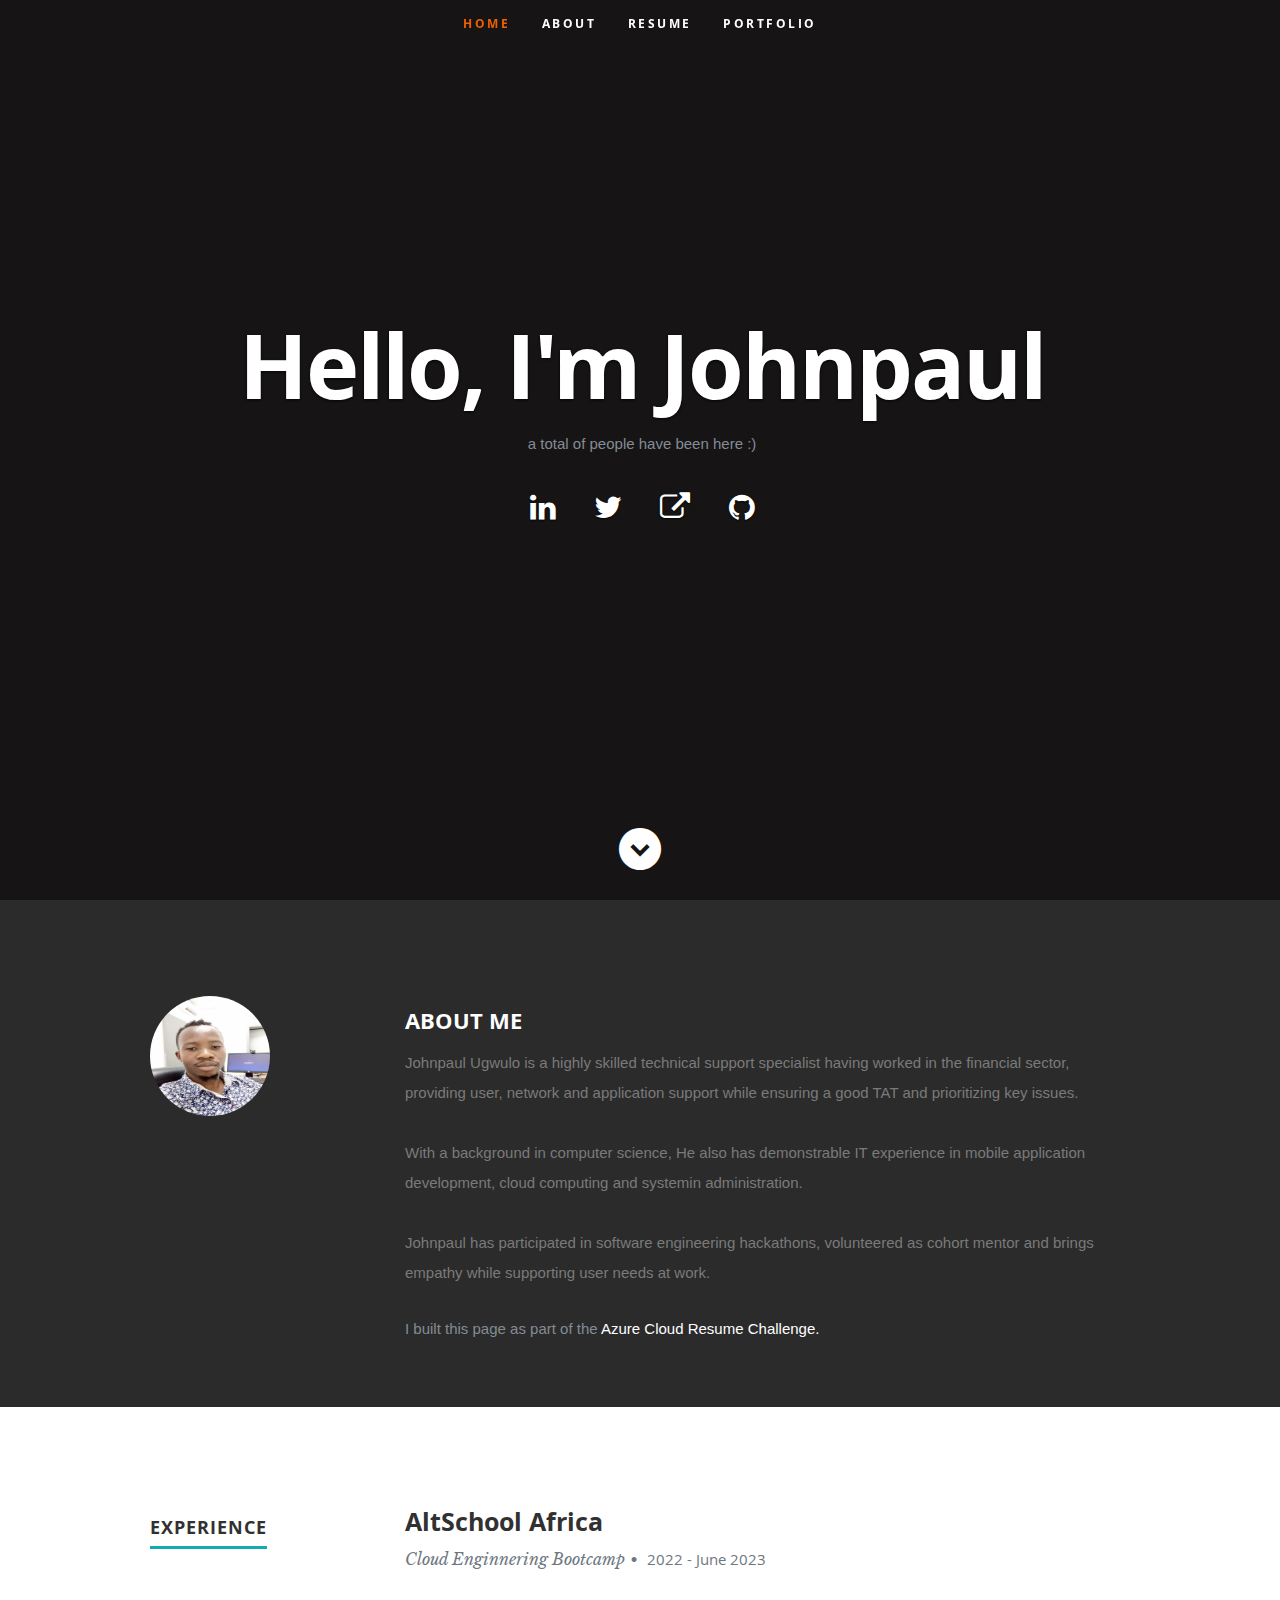
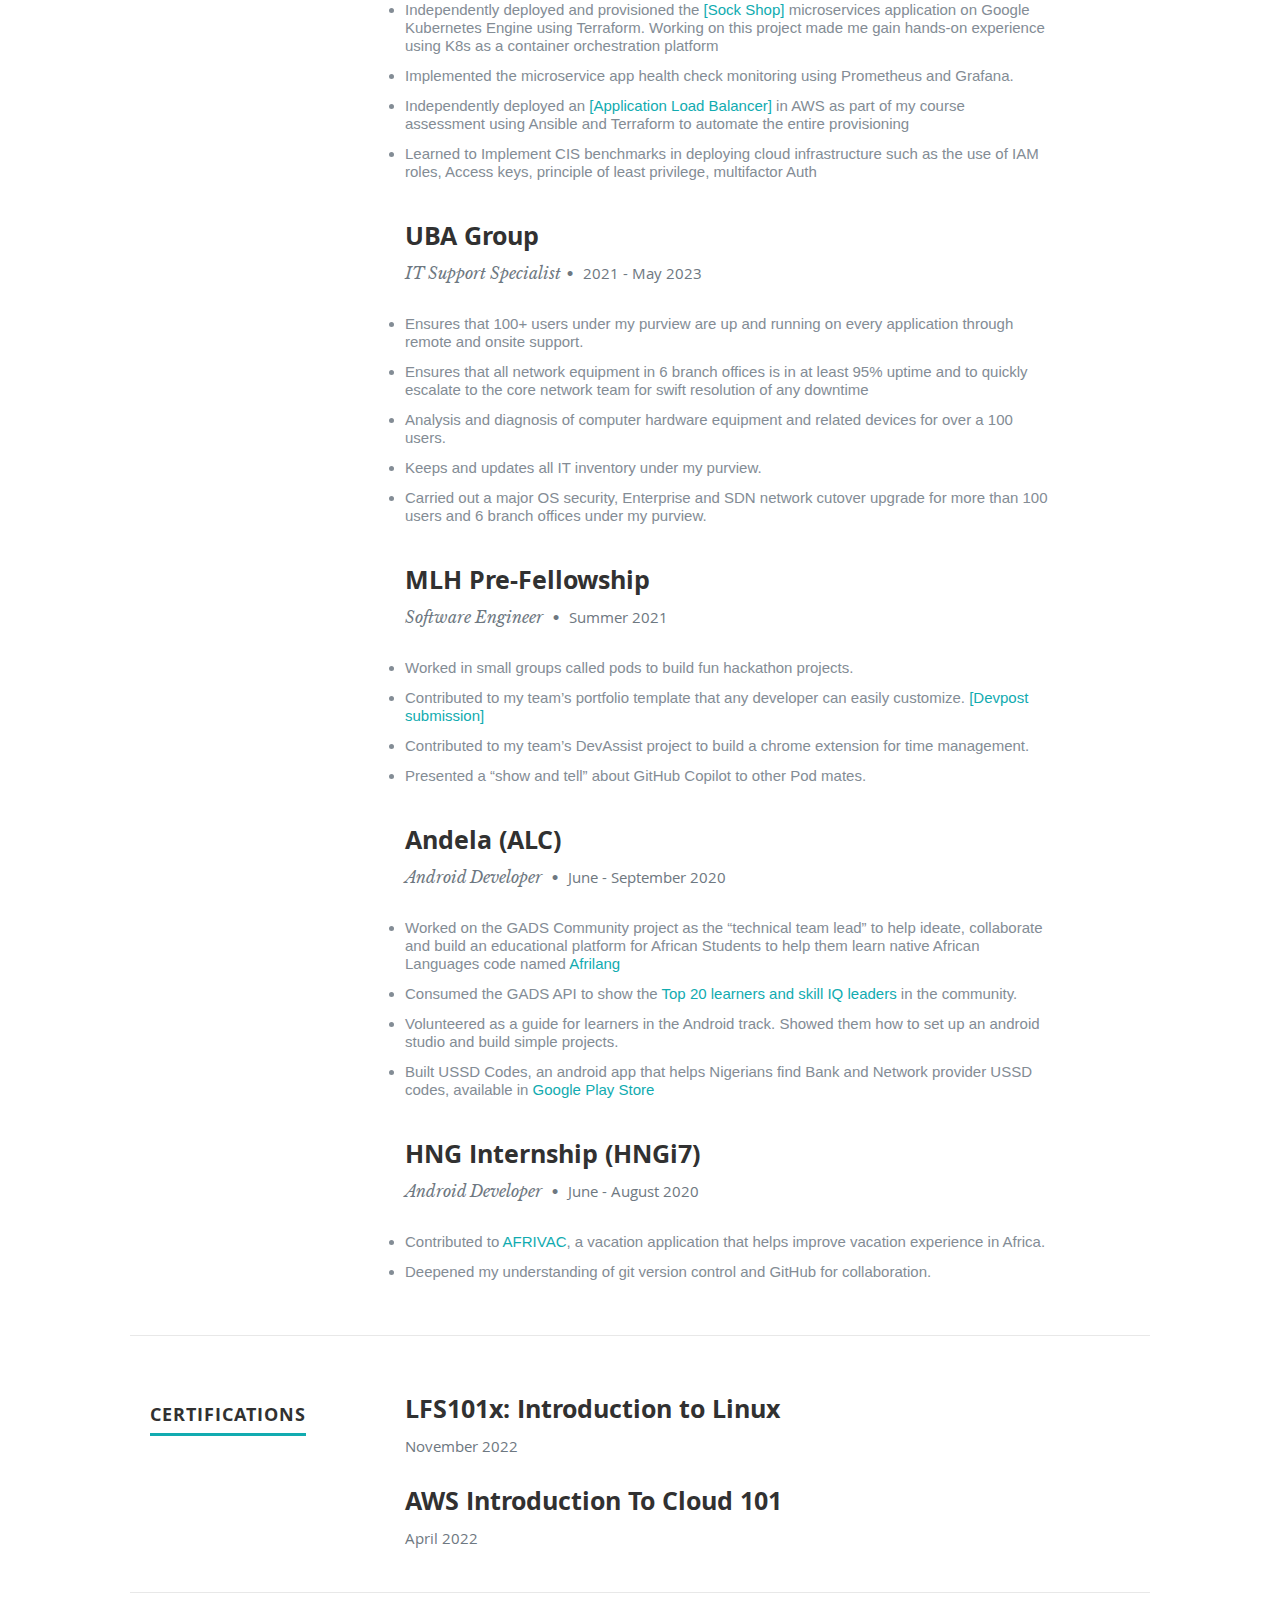
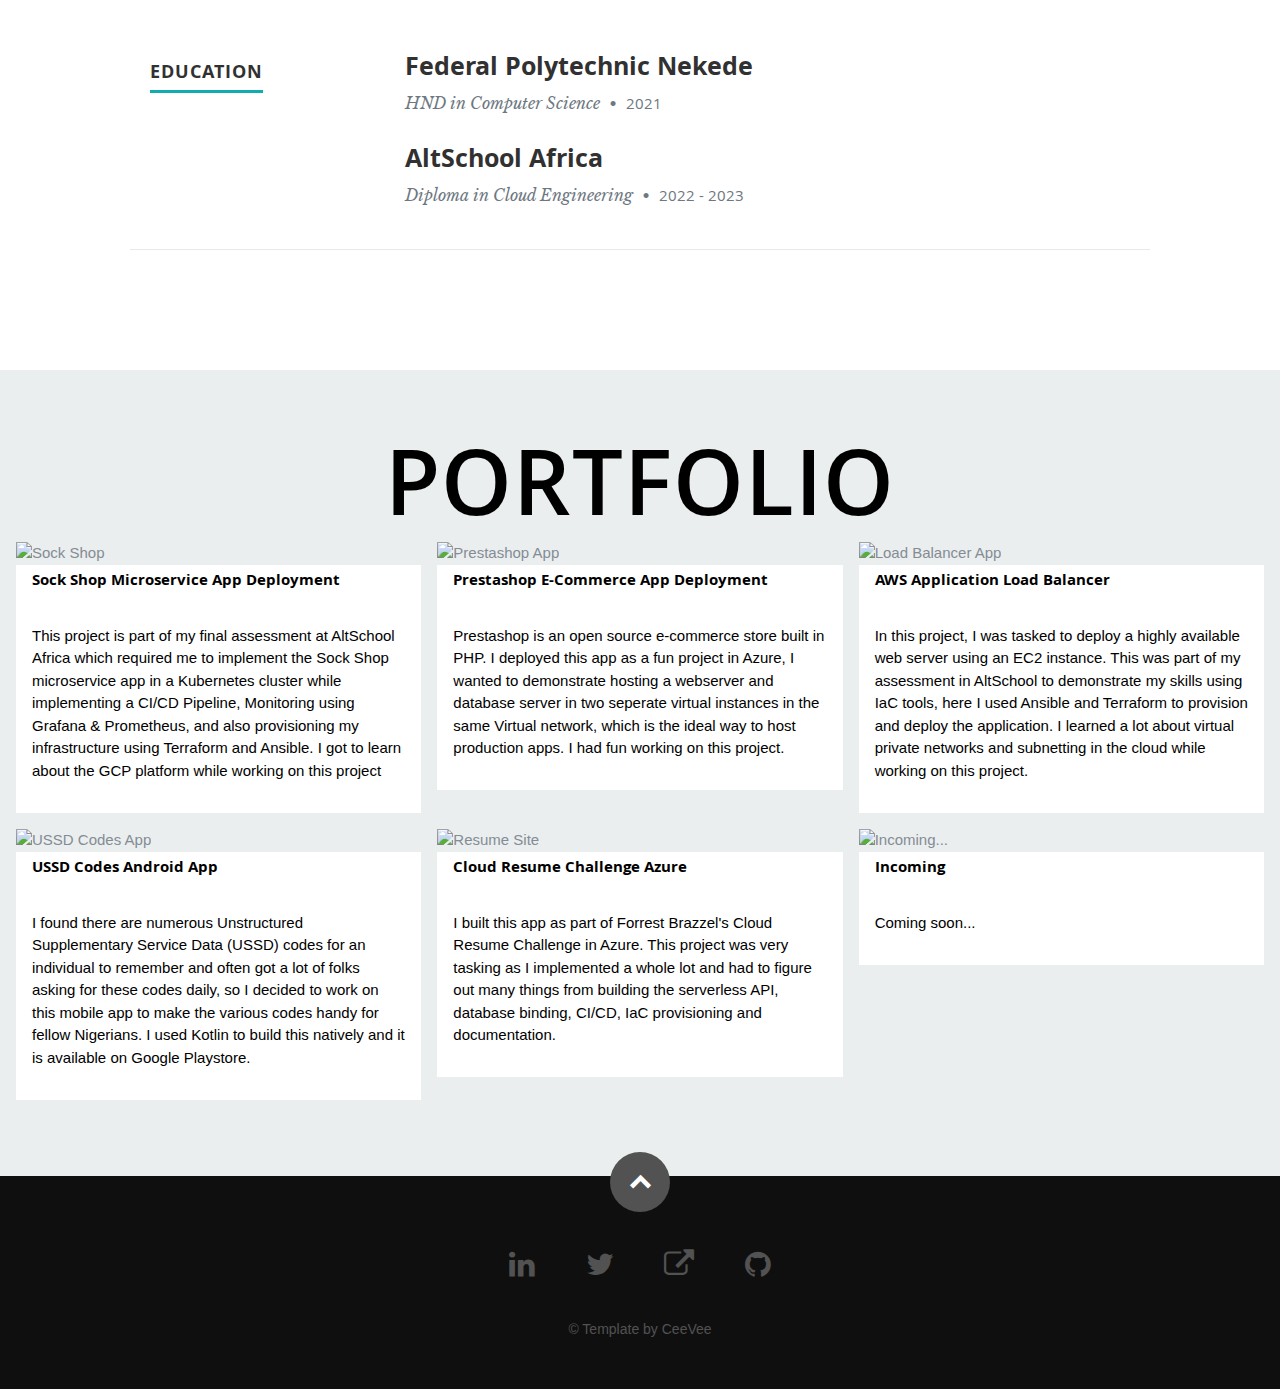
==== commit e5eee823: "add portfolio section" ====
--- a/frontend/index.html
+++ b/frontend/index.html
@@ -21,6 +21,9 @@
 	<link rel="stylesheet" href="css/layout.css">
    <link rel="stylesheet" href="css/media-queries.css">
    <link rel="stylesheet" href="css/magnific-popup.css">
+   <link rel="stylesheet" href="https://www.w3schools.com/w3css/4/w3.css">
+   <link rel="stylesheet" href="https://fonts.googleapis.com/css?family=Raleway">
+   <link rel="stylesheet" href="https://cdnjs.cloudflare.com/ajax/libs/font-awesome/4.7.0/css/font-awesome.min.css">
 
    <!-- Script
    ================================================== -->
@@ -48,6 +51,7 @@
             <li class="current"><a class="smoothscroll" href="#home">Home</a></li>
             <li><a class="smoothscroll" href="#about">About</a></li>
 	         <li><a class="smoothscroll" href="#resume">Resume</a></li>
+            <li><a class="smoothscroll" href="#portfolio">Portfolio</a></li>
          </ul> <!-- end #nav -->
 
       </nav> <!-- end #nav-wrap -->
@@ -61,7 +65,7 @@
                <li><a href="https://linkedin.com/in/ugwulo"><i class="fa fa-linkedin"></i></a></li>
                <li><a href="https://twitter.com/ndubuisi_ugwulo"><i class="fa fa-twitter"></i></a></li>
                <li><a href="https://ndubuisi.hashnode.dev"><i class="fa fa-external-link"></i></a></li>
-               <li><a href="https://github.com/ugwulo/cloud-resume-challenge"><i class="fa fa-github"></i></a></li>
+               <li><a href="https://github.com/ugwulo"><i class="fa fa-github"></i></a></li>
             </ul>
          </div>
       </div>
@@ -288,6 +292,79 @@
 
    </section> <!-- Resume Section End-->
 
+   <!-- Portfolio Section
+   ================================================== -->
+   <section id="portfolio">
+      <div>
+         <div>
+            <h1 style="color: black" class="responsive-headline">PORTFOLIO</h1>
+         </div>
+         <!-- First Photo Grid-->
+         <div class="w3-row-padding">
+            <div class="w3-third w3-container w3-margin-bottom">
+               <a href="https://github.com/ugwulo/lemp-gke-cluster" target="_blank">
+                  <img src="https://raw.githubusercontent.com/ugwulo/cdn-server/main/portfolio-assets/microservice-sock-shop.jpg" alt="Sock Shop" style="width:100%" class="w3-hover-opacity">
+               </a>
+            <div class="w3-container w3-white">
+               <p><b>Sock Shop Microservice App Deployment</b></p>
+               <p>This project is part of my final assessment at AltSchool Africa which required me to implement the Sock Shop microservice app in a Kubernetes cluster while implementing a CI/CD Pipeline, Monitoring using Grafana & Prometheus, and also provisioning my infrastructure using Terraform and Ansible. I got to learn about the GCP platform while working on this project</p>
+            </div>
+            </div>
+
+            <div class="w3-third w3-container w3-margin-bottom">
+               <a href="https://github.com/PrestaShop/PrestaShop" target="_blank">
+                  <img src="https://raw.githubusercontent.com/ugwulo/cdn-server/main/portfolio-assets/prestashop-ecommerce.jpg" alt="Prestashop App" style="width:100%" class="w3-hover-opacity">
+               </a>
+            <div class="w3-container w3-white">
+               <p><b>Prestashop E-Commerce App Deployment</b></p>
+               <p>Prestashop is an open source e-commerce store built in PHP. I deployed this app as a fun project in Azure, I wanted to demonstrate hosting a webserver and database server in two seperate virtual instances in the same Virtual network, which is the ideal way to host production apps. I had fun working on this project. </p>
+            </div>
+            </div>
+
+            <div class="w3-third w3-container">
+               <a href="https://github.com/ugwulo/ec2-load-balancer" target="_blank">
+                  <img src="https://raw.githubusercontent.com/ugwulo/cdn-server/main/demo2.gif" alt="Load Balancer App" style="width:100%" class="w3-hover-opacity">
+               </a>
+            <div class="w3-container w3-white">
+               <p><b>AWS Application Load Balancer</b></p>
+               <p>In this project, I was tasked to deploy a highly available web server using an EC2 instance. This was part of my assessment in AltSchool to demonstrate my skills using IaC tools, here I used Ansible and Terraform to provision and deploy the application. I learned a lot about virtual private networks and subnetting in the cloud while working on this project. </p>
+            </div>
+            </div>
+         </div>
+         
+         <!-- Second Photo Grid-->
+         <div class="w3-row-padding">
+            <div class="w3-third w3-container w3-margin-bottom">
+               <a href="https://play.google.com/store/apps/details?id=nigeria.network.ussd.bank.cod" target="_blank">
+                  <img src="https://raw.githubusercontent.com/ugwulo/cdn-server/main/portfolio-assets/android-ussd-codes.jpg" alt="USSD Codes App" style="width:100%" class="w3-hover-opacity">
+               </a>
+            <div class="w3-container w3-white">
+               <p><b>USSD Codes Android App</b></p>
+               <p>I found there are numerous Unstructured Supplementary Service Data (USSD) codes for an individual to remember and often got a lot of folks asking for these codes daily, so I decided to work on this mobile app to make the various codes handy for fellow Nigerians. I used Kotlin to build this natively and it is available on Google Playstore.</p>
+            </div>
+            </div>
+            <div class="w3-third w3-container w3-margin-bottom">
+               <a href="https://resume.ugwulo.me" target="_blank">
+                  <img src="https://raw.githubusercontent.com/ugwulo/cdn-server/main/portfolio-assets/my-resume.jpg" alt="Resume Site" style="width:100%" class="w3-hover-opacity">
+               </a>
+            <div class="w3-container w3-white">
+               <p><b>Cloud Resume Challenge Azure</b></p>
+               <p>I built this app as part of Forrest Brazzel's <a href="https://cloudresumechallenge.dev/docs/the-challenge/azure" target="_blank">Cloud Resume Challenge in Azure.</a> This project was very tasking as I implemented a whole lot and had to figure out many things from building the serverless API, database binding, CI/CD, IaC provisioning and documentation. </p>
+            </div>
+            </div>
+            <div class="w3-third w3-container">
+               <a href="https://resume.ugwulo.me/404.html" target="_blank">
+                  <img src="https://.jpg" alt="Incoming..." style="width:100%" class="w3-hover-opacity">
+               </a>
+            <div class="w3-container w3-white">
+               <p><b>Incoming</b></p>
+               <p>Coming soon...</p>
+            </div>
+            </div>
+         </div>
+      </div>
+   </section>
+   <!-- Portfolio Section End -->
 
    <!-- footer
    ================================================== -->
--- a/frontend/css/layout.css
+++ b/frontend/css/layout.css
@@ -52,7 +52,7 @@
    vertical-align: middle;
    margin: 0 auto;
    width: 85%;
-   padding-bottom: 30px;s
+   padding-bottom: 30px;
    text-align: center;
 }
 
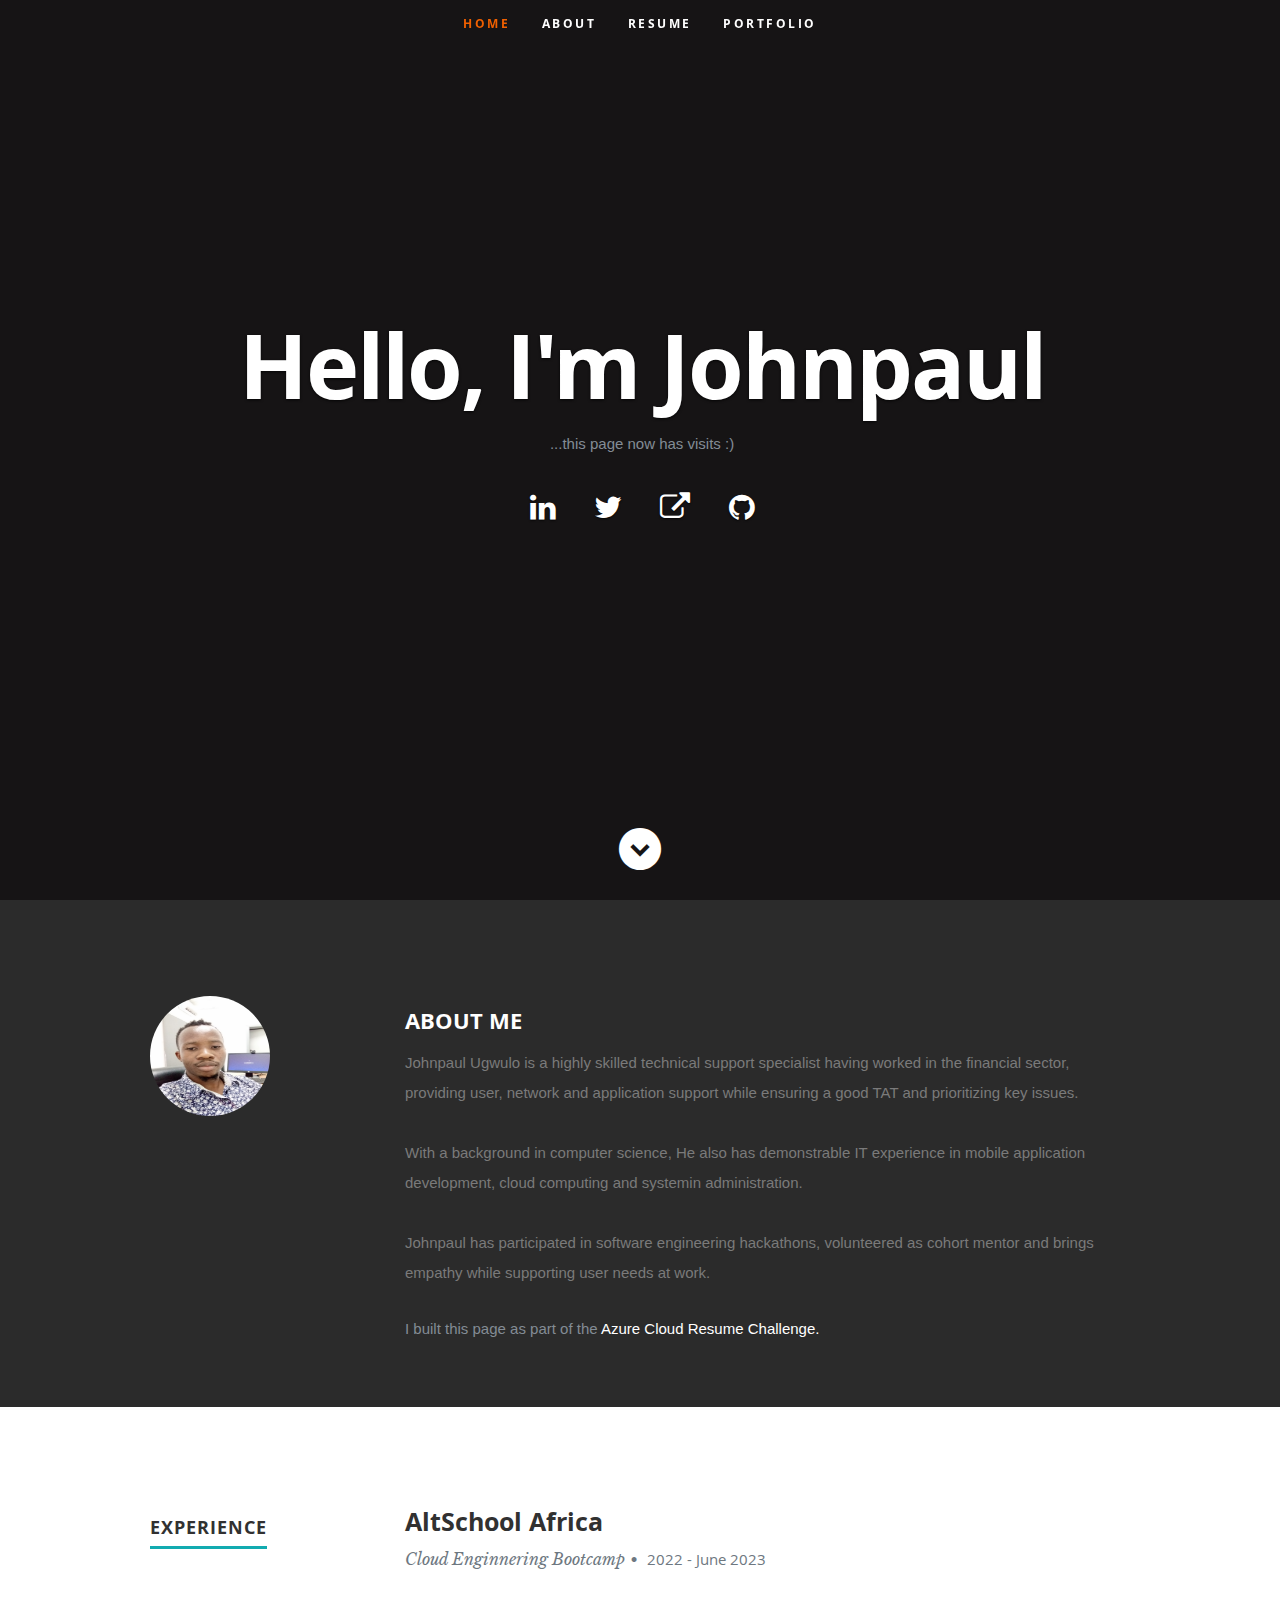
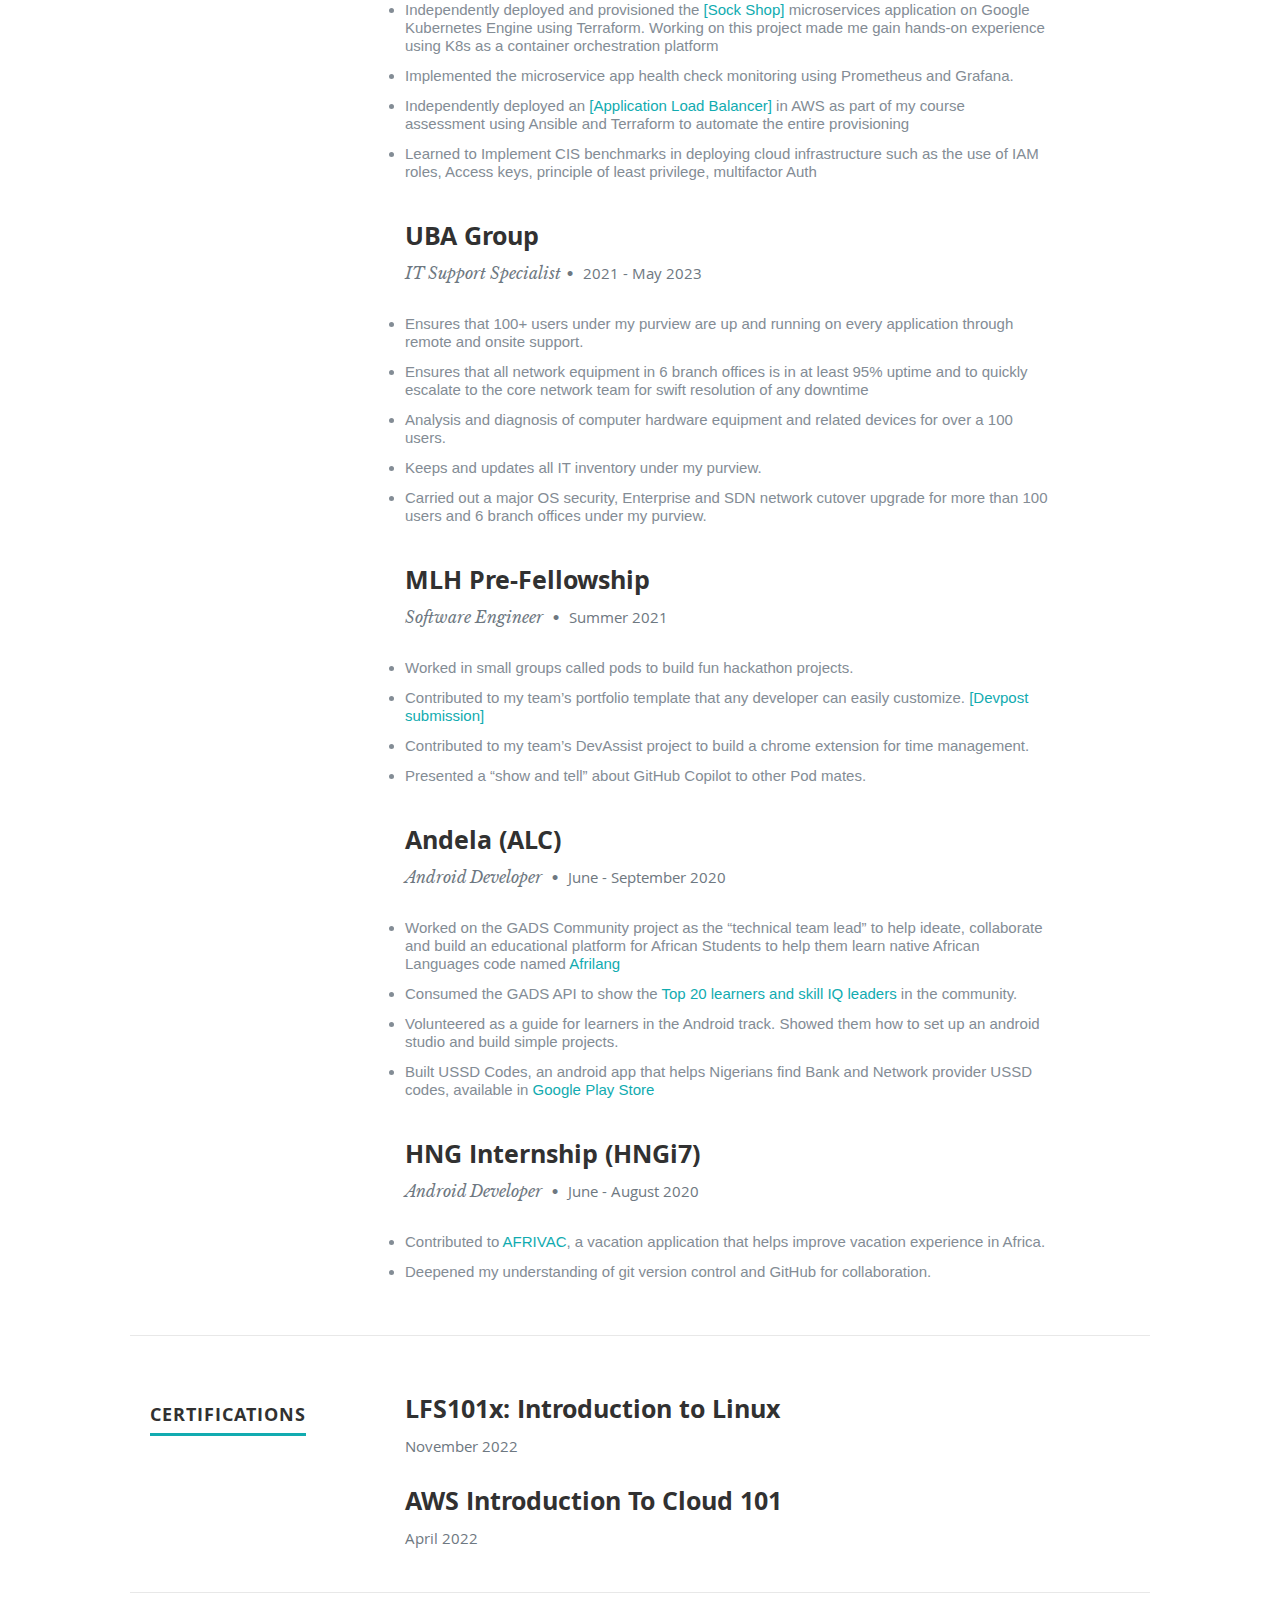
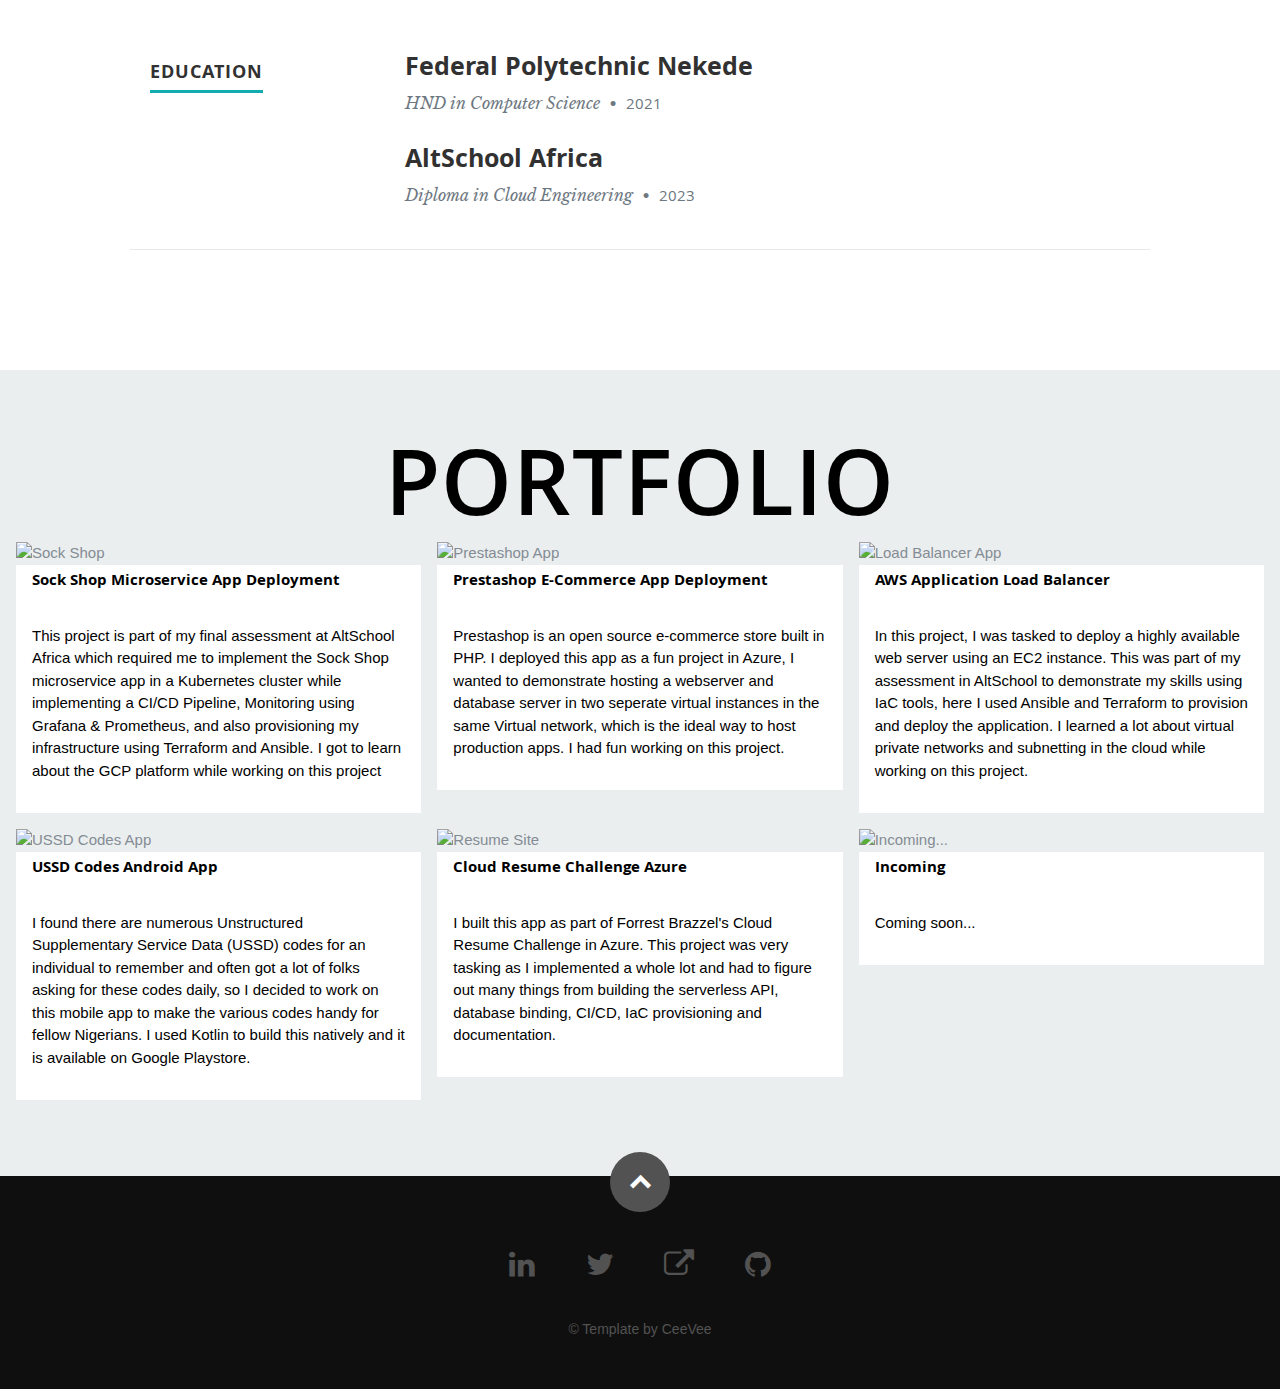
==== commit aeb43d07: "connect backend to frontend" ====
--- a/frontend/index.html
+++ b/frontend/index.html
@@ -59,8 +59,7 @@
       <div class="row banner">
          <div class="banner-text">
             <h1 class="responsive-headline">Hello, I'm Johnpaul</h1>
-            
-            <p>a total of <a id="counter"></a> people have been here :) </p> 
+            <p>...this page now has <a id="counter" style="color: white;"></a> visits :)</p>
             <ul class="social">
                <li><a href="https://linkedin.com/in/ugwulo"><i class="fa fa-linkedin"></i></a></li>
                <li><a href="https://twitter.com/ndubuisi_ugwulo"><i class="fa fa-twitter"></i></a></li>
@@ -279,7 +278,7 @@
                <div class="twelve columns">
 
                   <h3>AltSchool Africa</h3>
-                  <p class="info">Diploma in Cloud Engineering <span>&bull;</span> <em class="date">2022 - 2023</em></p>
+                  <p class="info">Diploma in Cloud Engineering <span>&bull;</span> <em class="date">2023</em></p>
 
                </div>
 
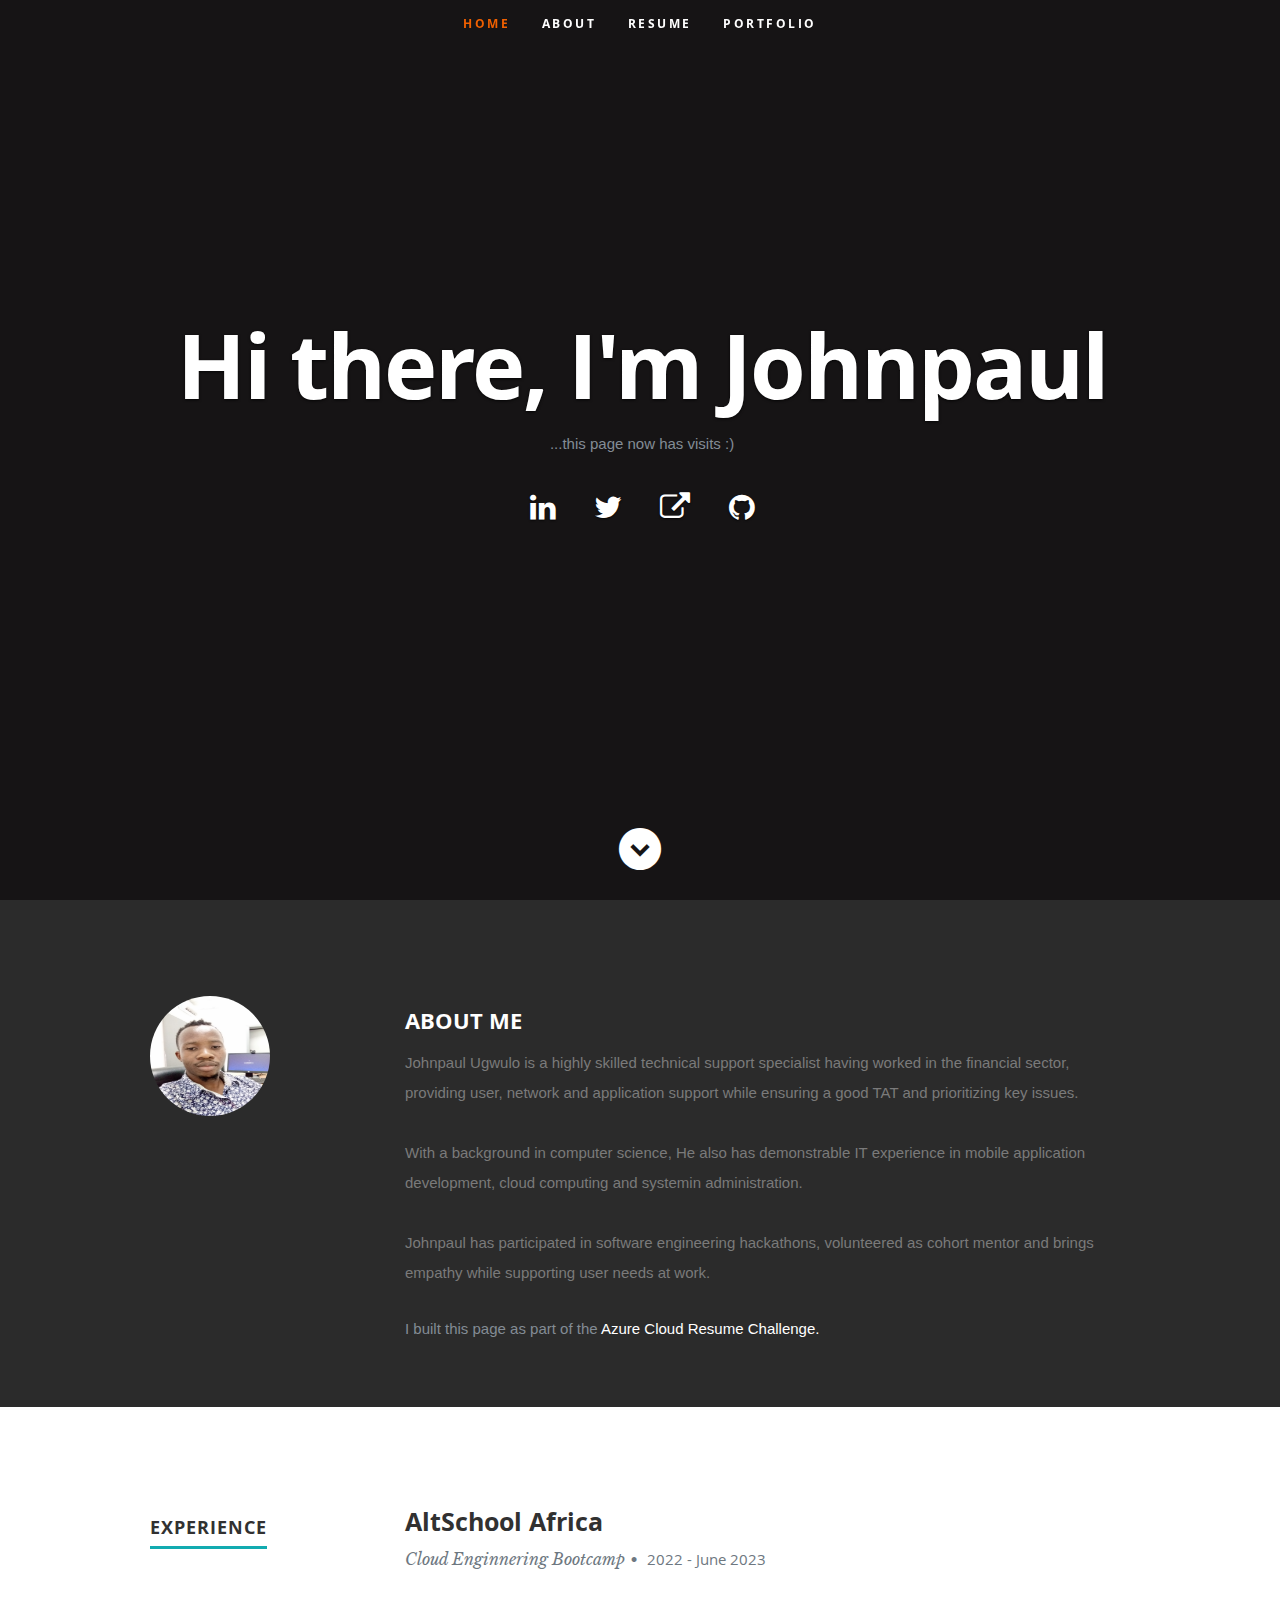
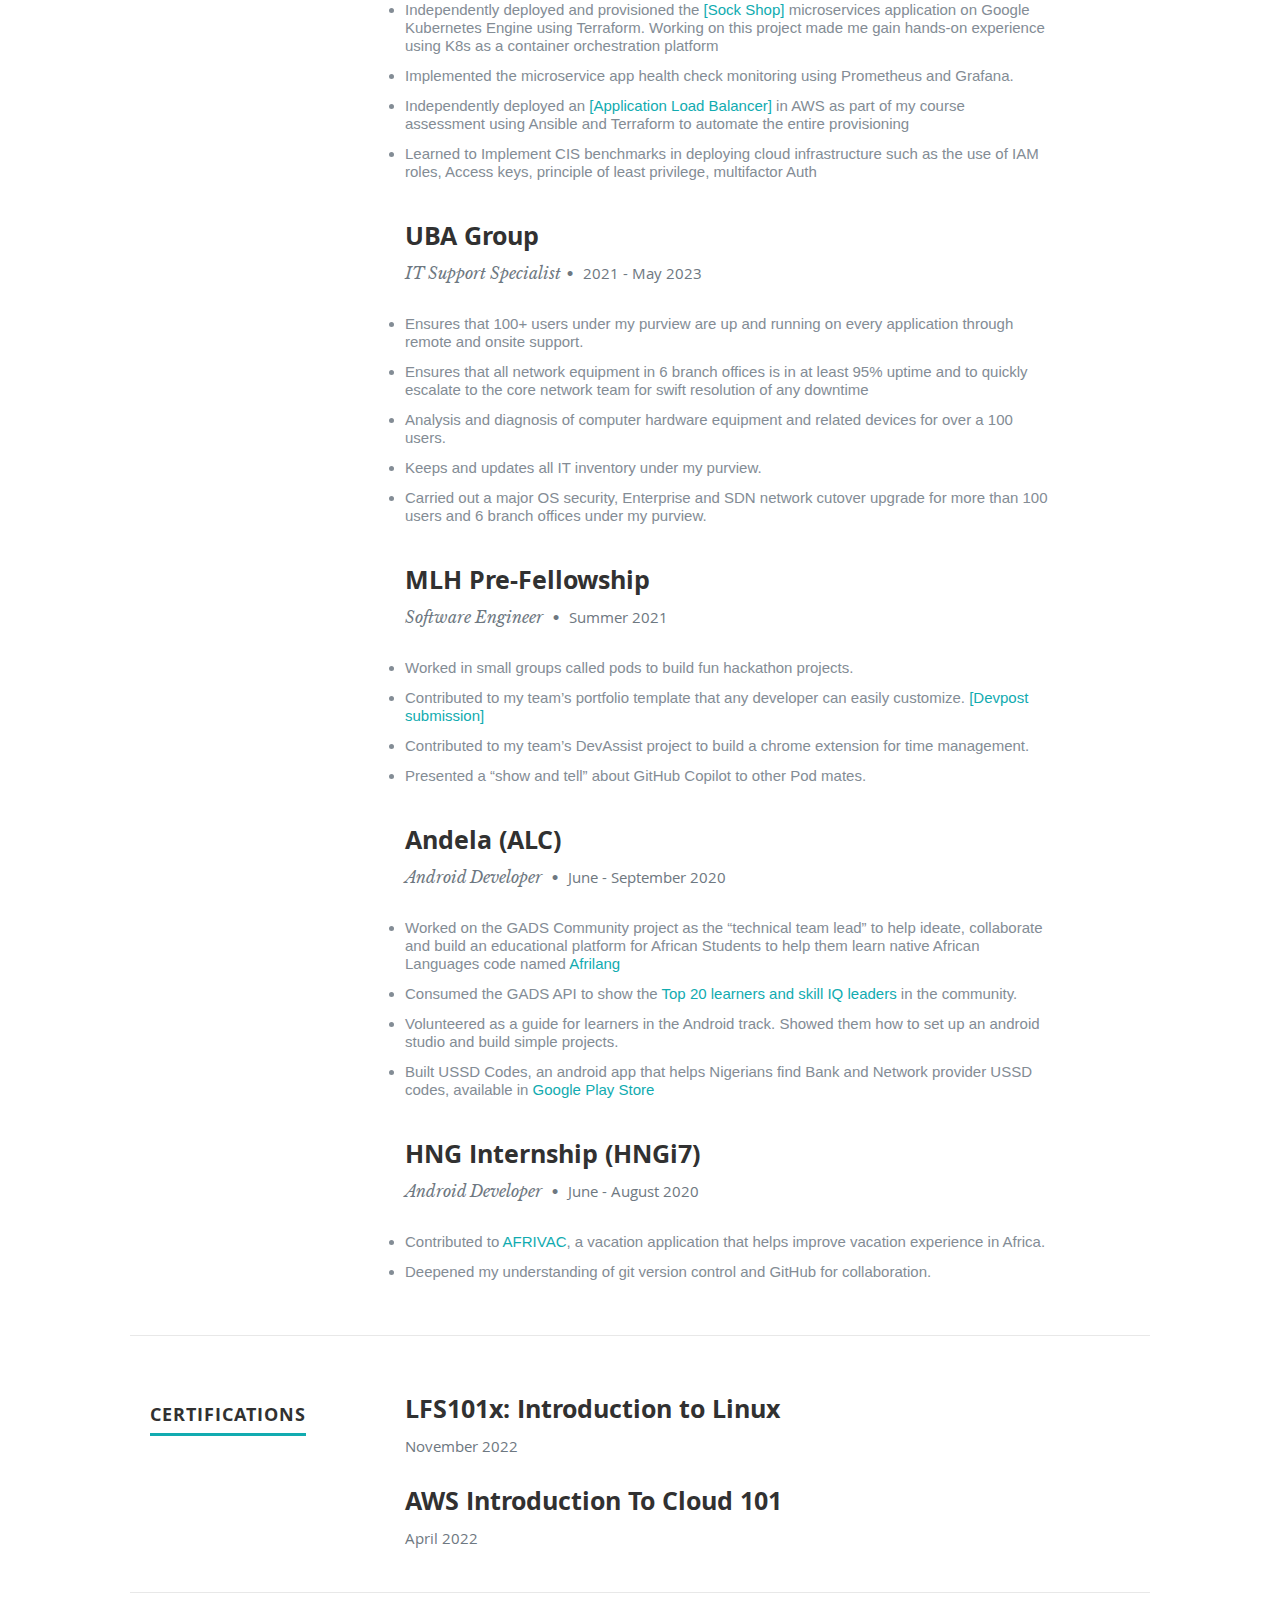
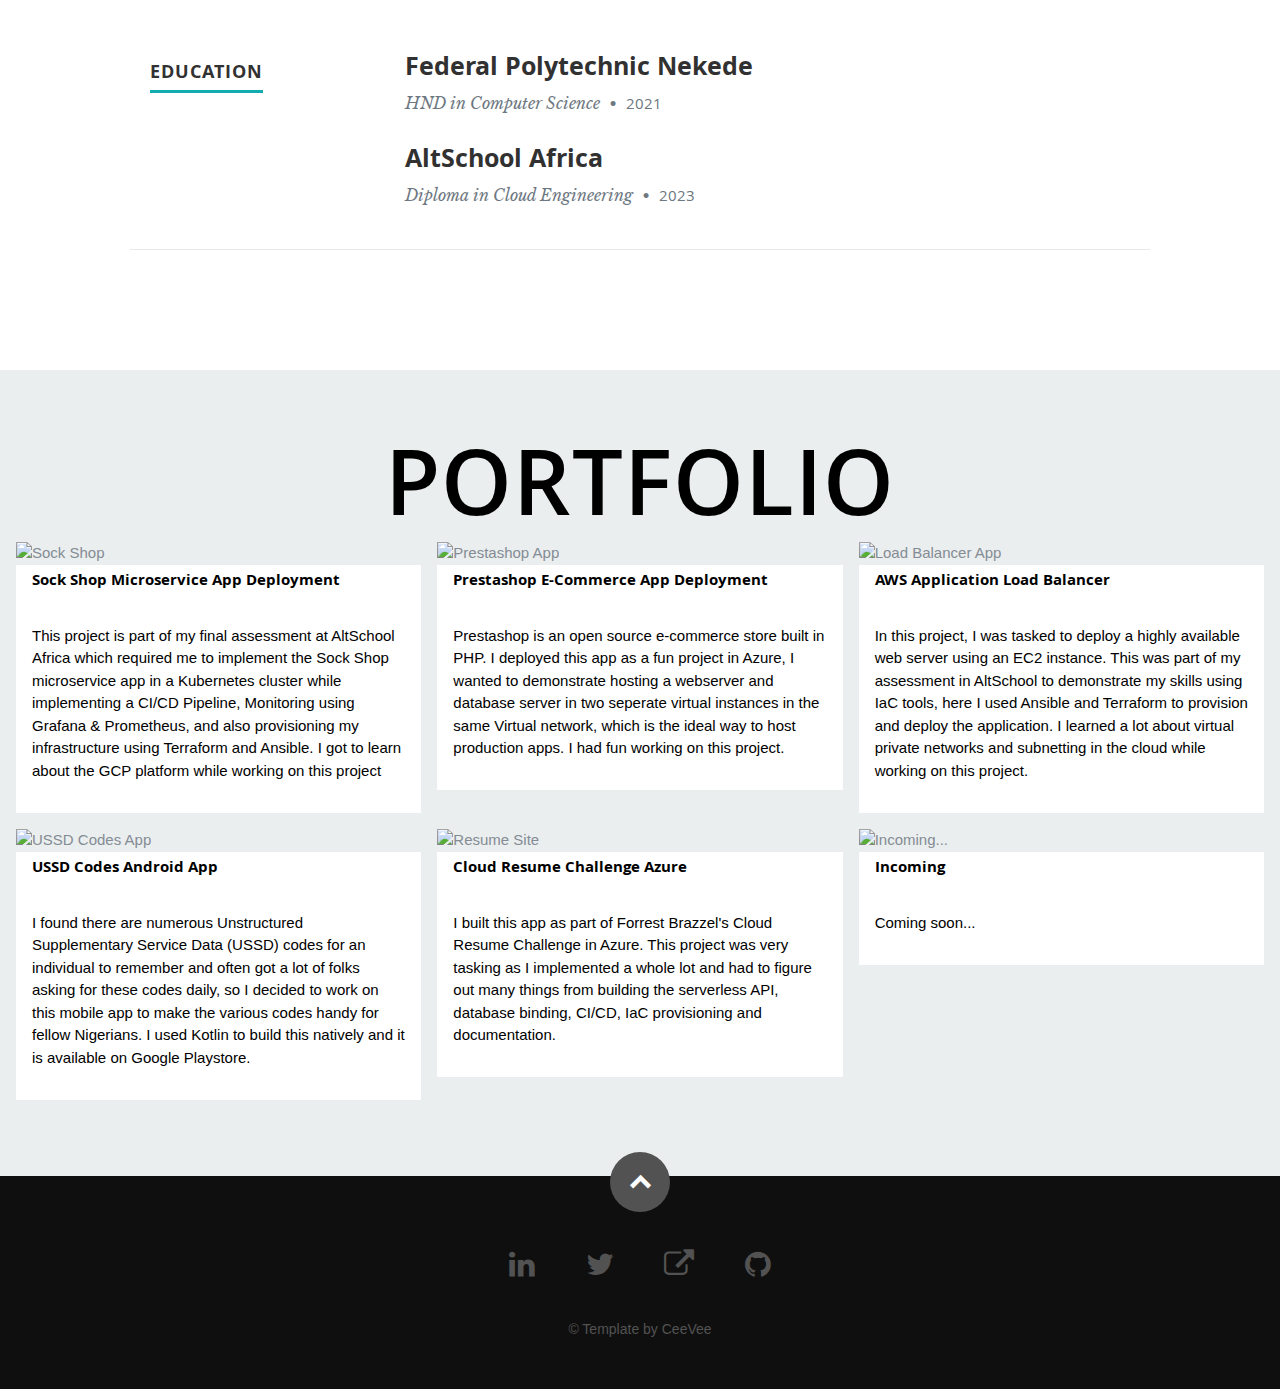
==== commit 53fd4142: "test frontend workflow" ====
--- a/frontend/index.html
+++ b/frontend/index.html
@@ -58,7 +58,7 @@
 
       <div class="row banner">
          <div class="banner-text">
-            <h1 class="responsive-headline">Hello, I'm Johnpaul</h1>
+            <h1 class="responsive-headline">Hi there, I'm Johnpaul</h1>
             <p>...this page now has <a id="counter" style="color: white;"></a> visits :)</p>
             <ul class="social">
                <li><a href="https://linkedin.com/in/ugwulo"><i class="fa fa-linkedin"></i></a></li>
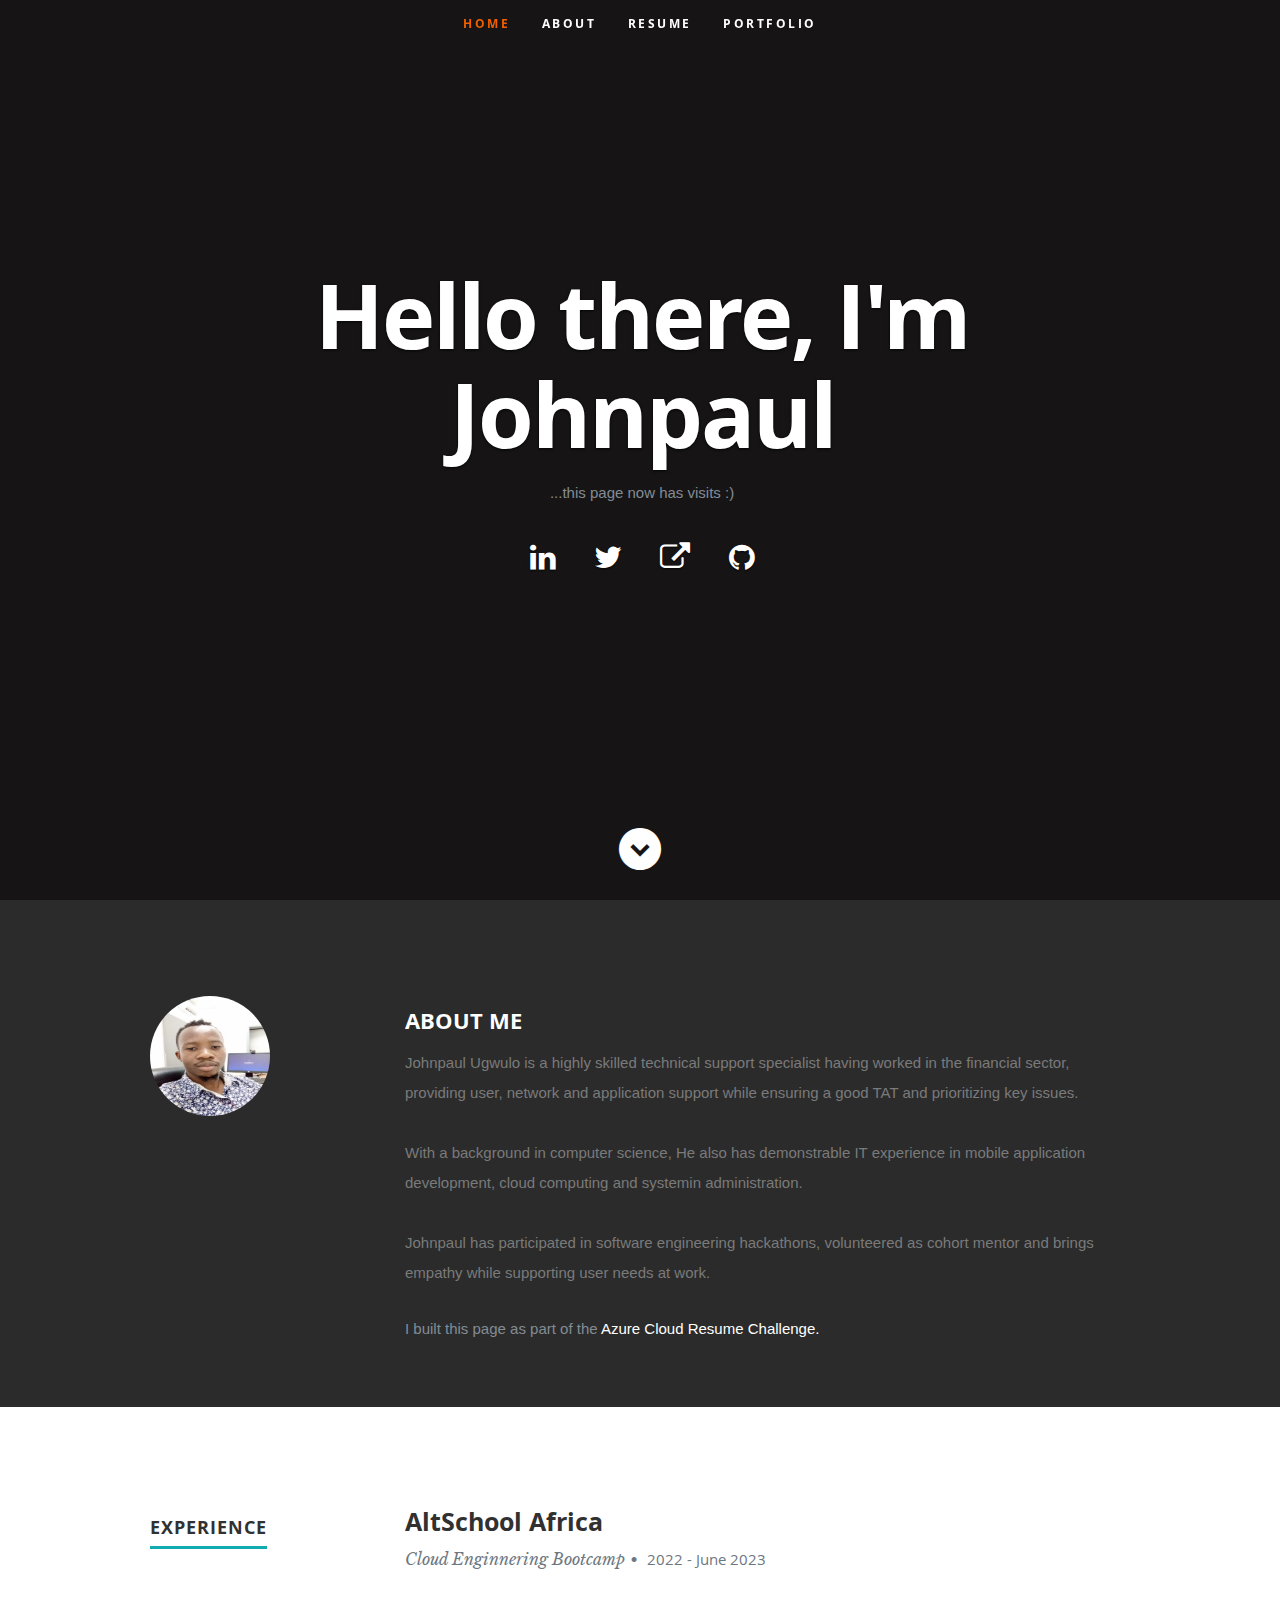
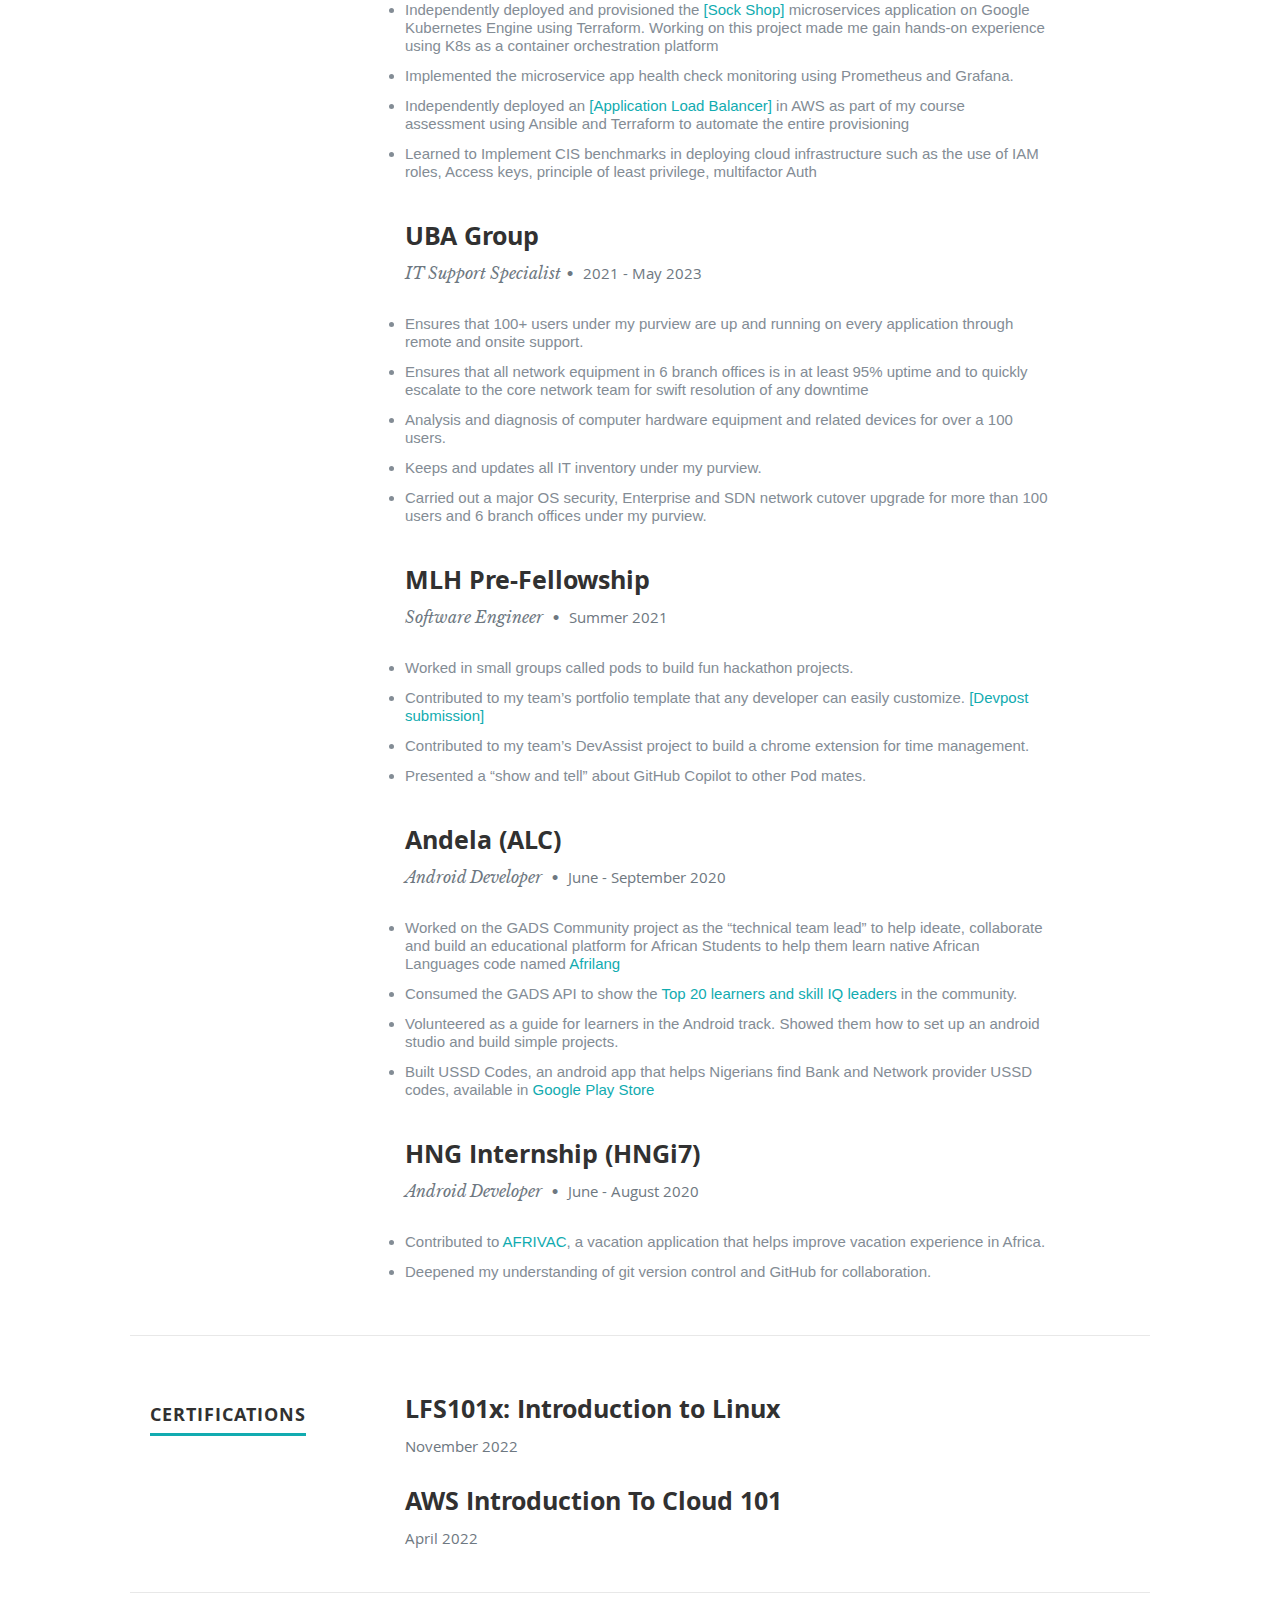
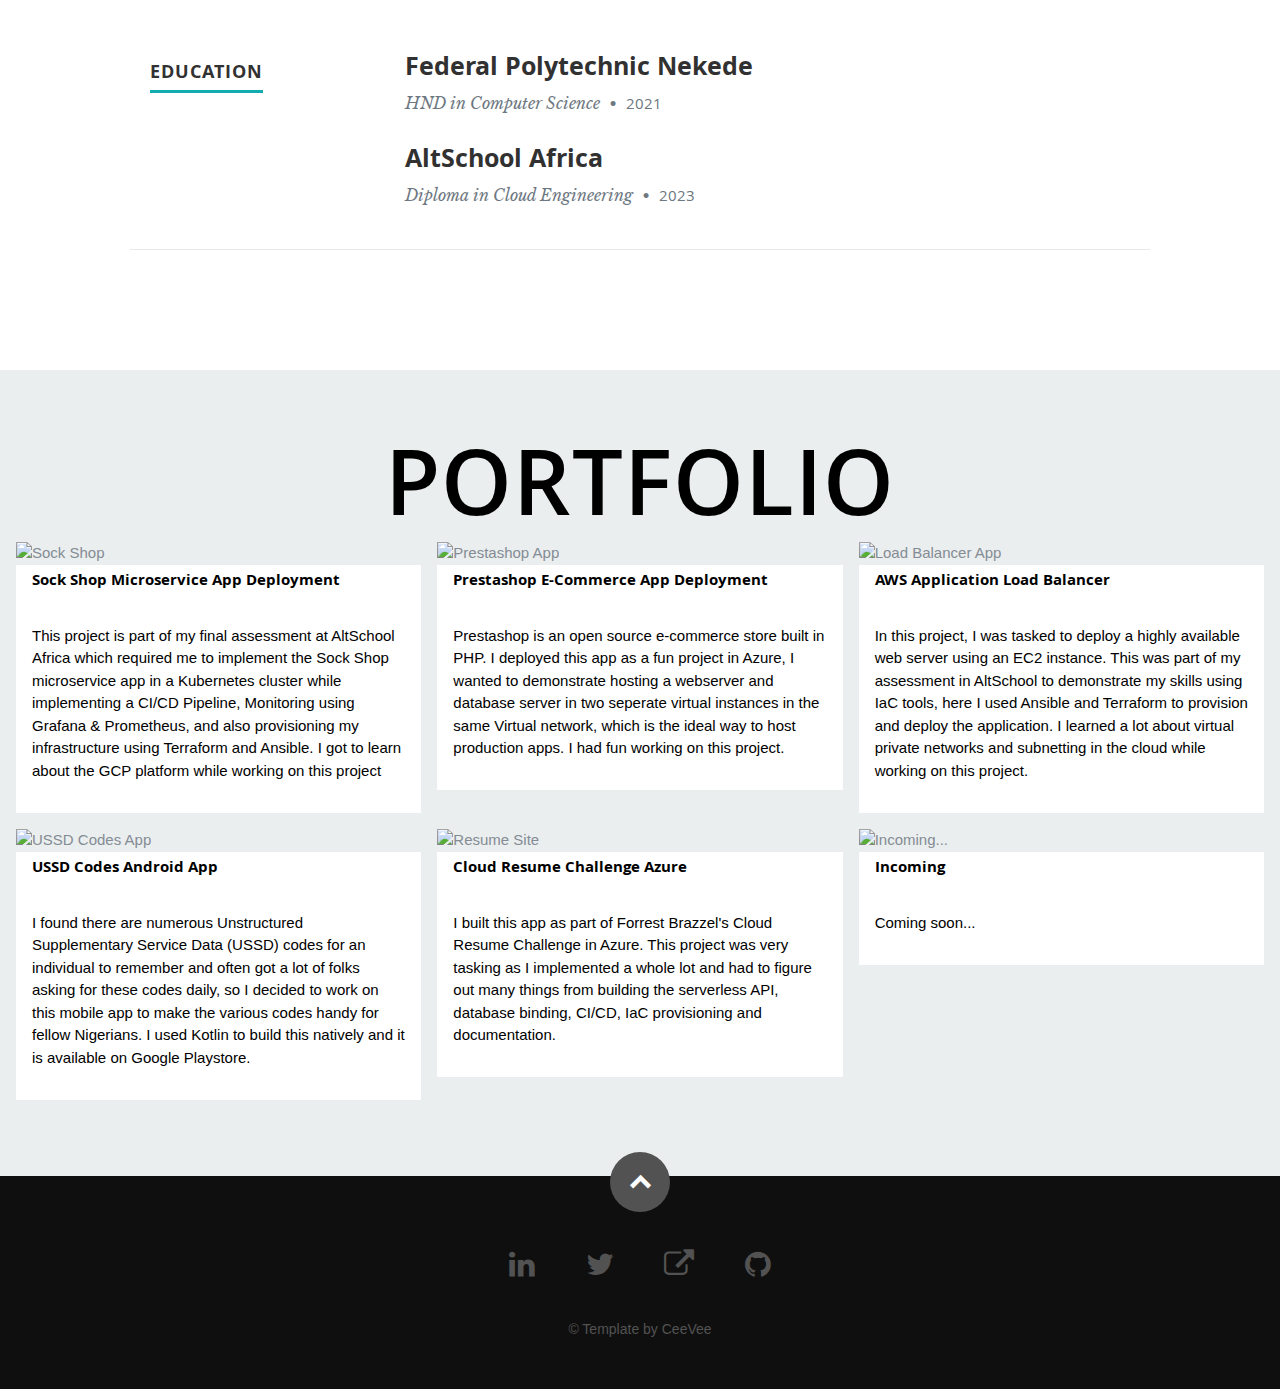
==== commit c66dd2bf: "test frontend workflow" ====
--- a/frontend/index.html
+++ b/frontend/index.html
@@ -58,7 +58,7 @@
 
       <div class="row banner">
          <div class="banner-text">
-            <h1 class="responsive-headline">Hi there, I'm Johnpaul</h1>
+            <h1 class="responsive-headline">Hello there, I'm Johnpaul</h1>
             <p>...this page now has <a id="counter" style="color: white;"></a> visits :)</p>
             <ul class="social">
                <li><a href="https://linkedin.com/in/ugwulo"><i class="fa fa-linkedin"></i></a></li>
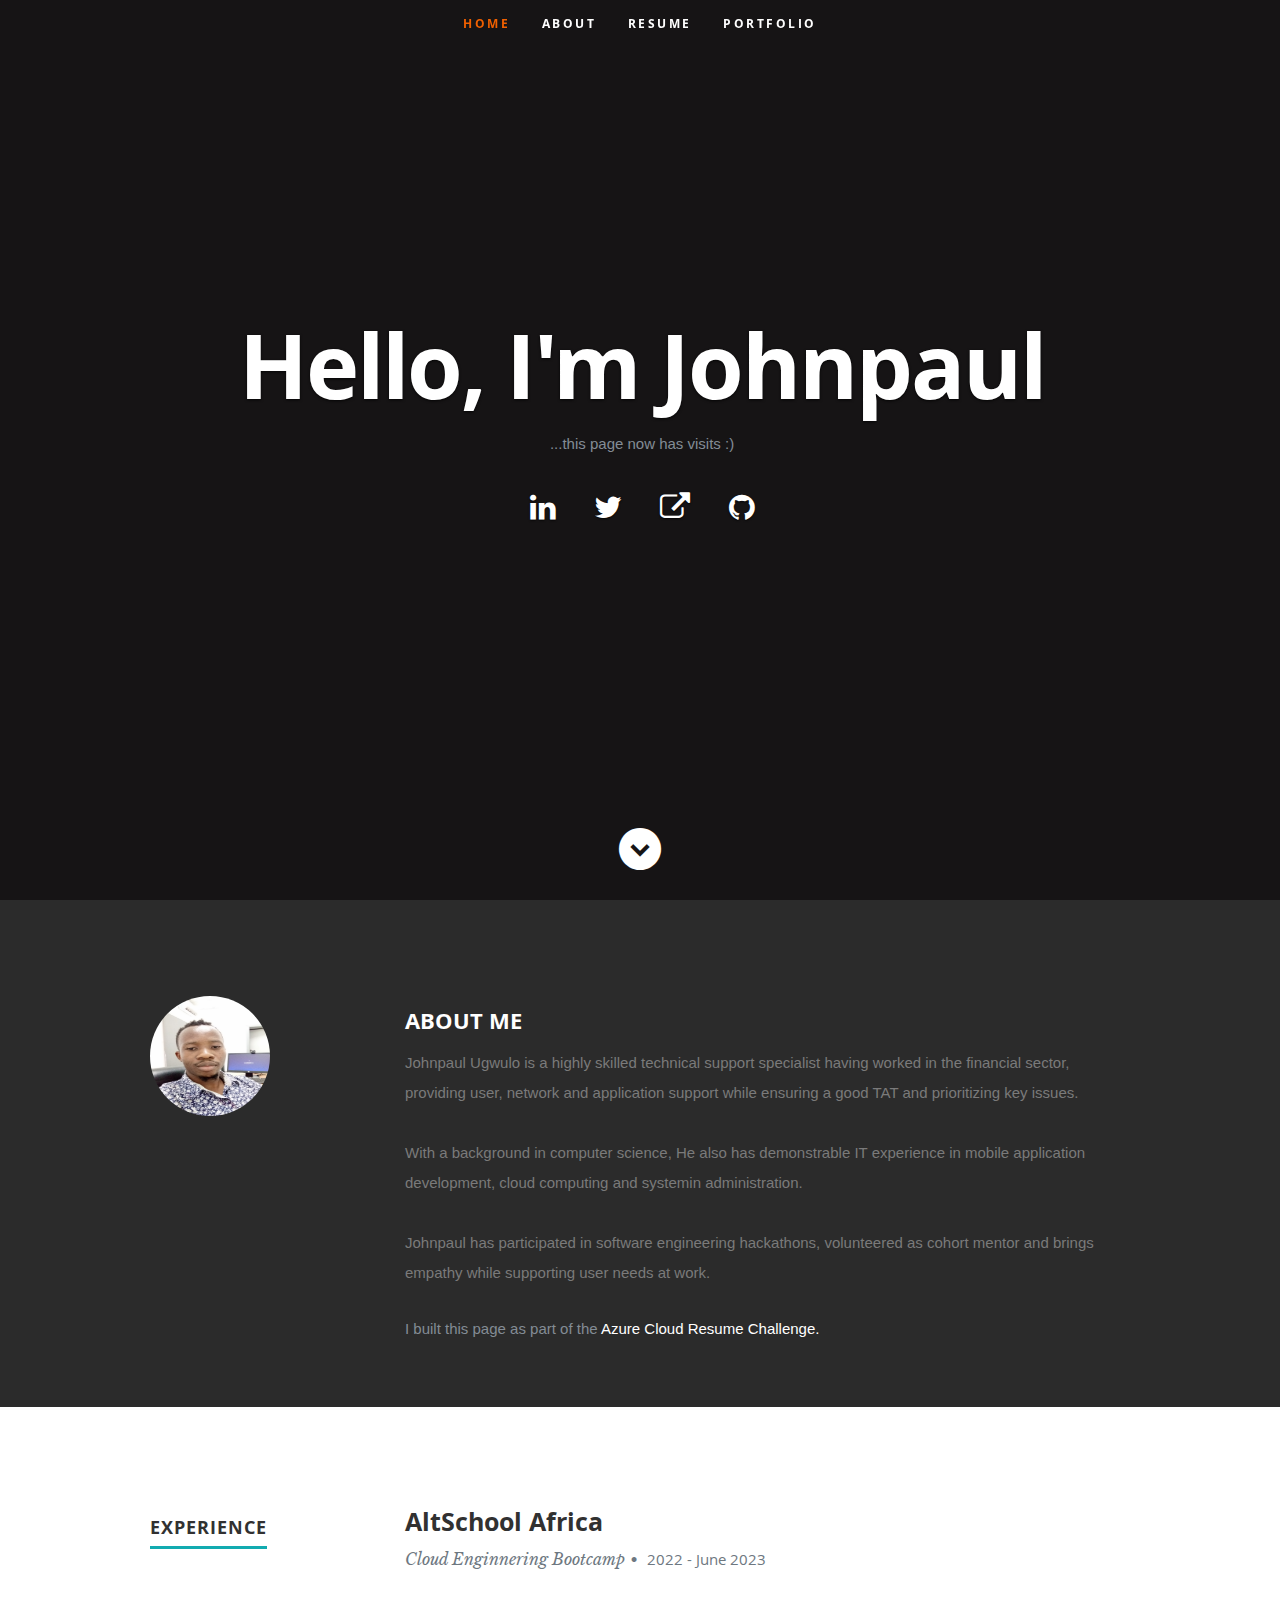
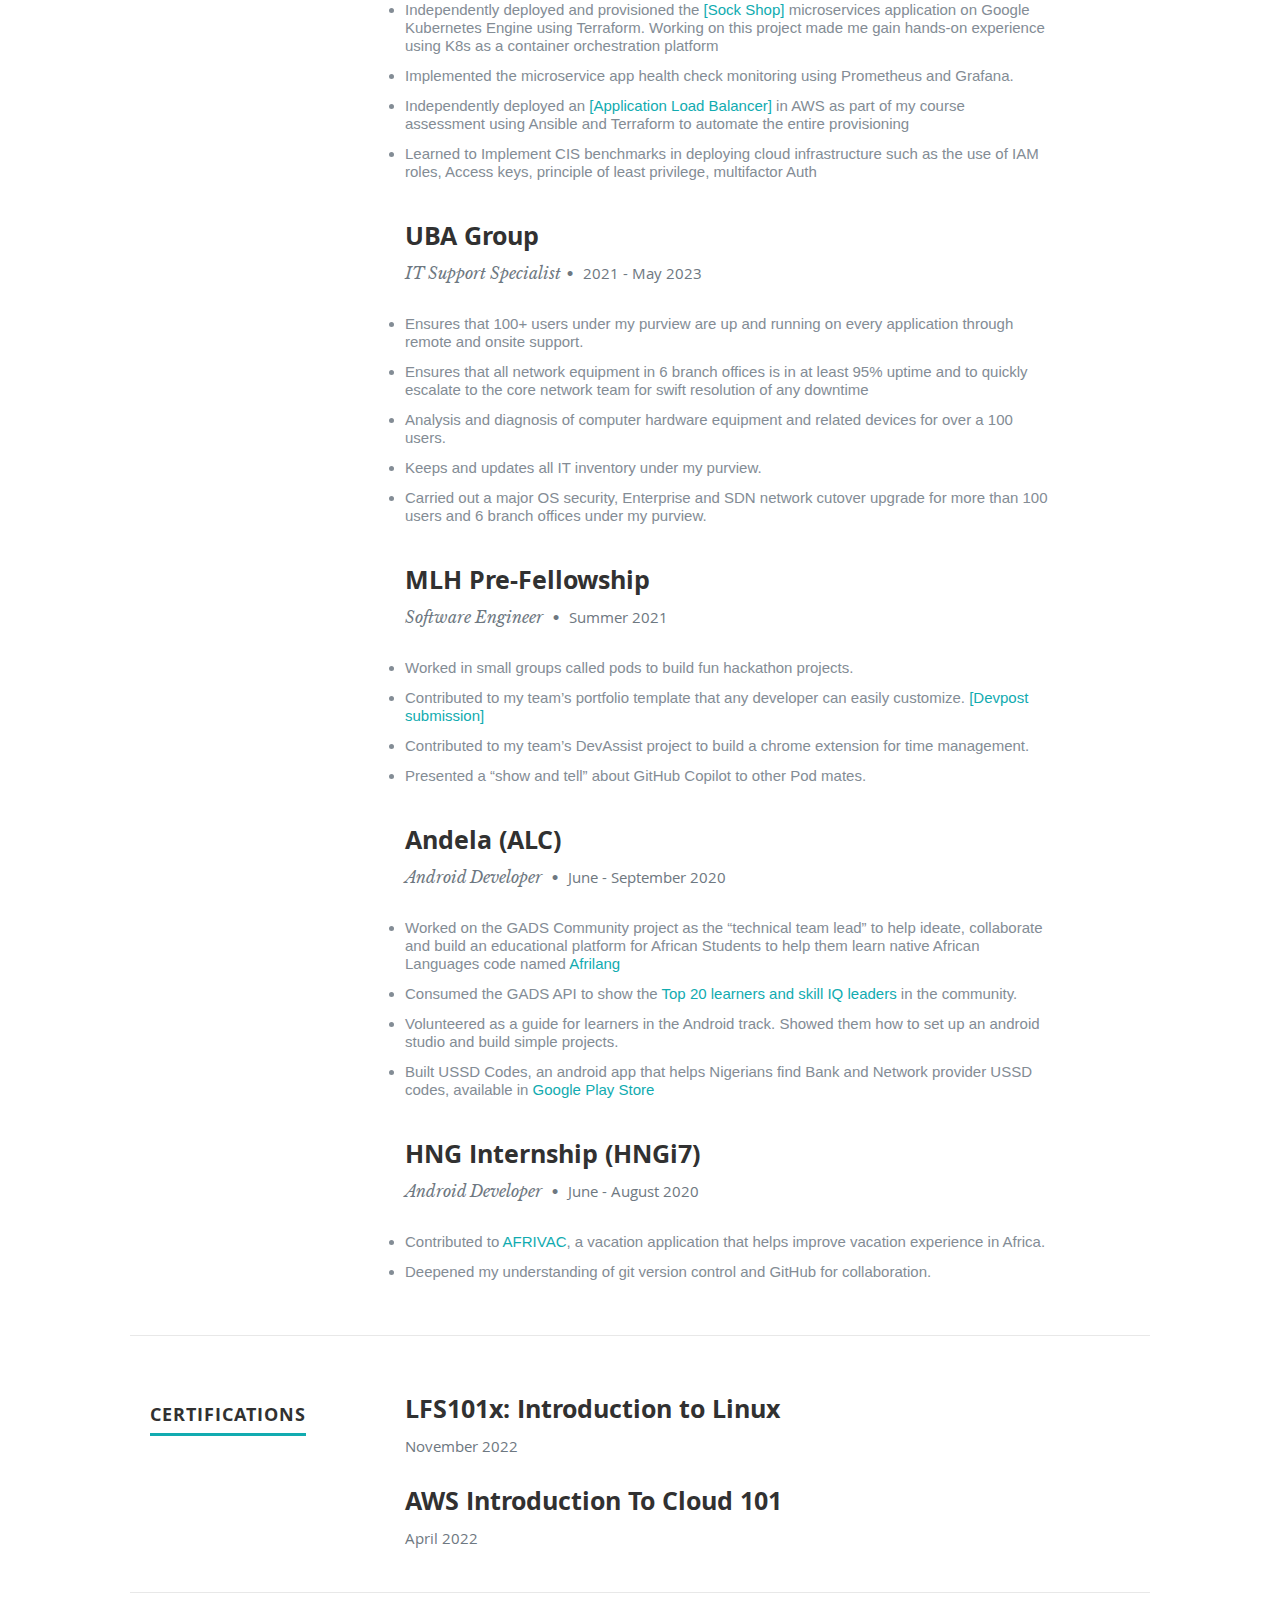
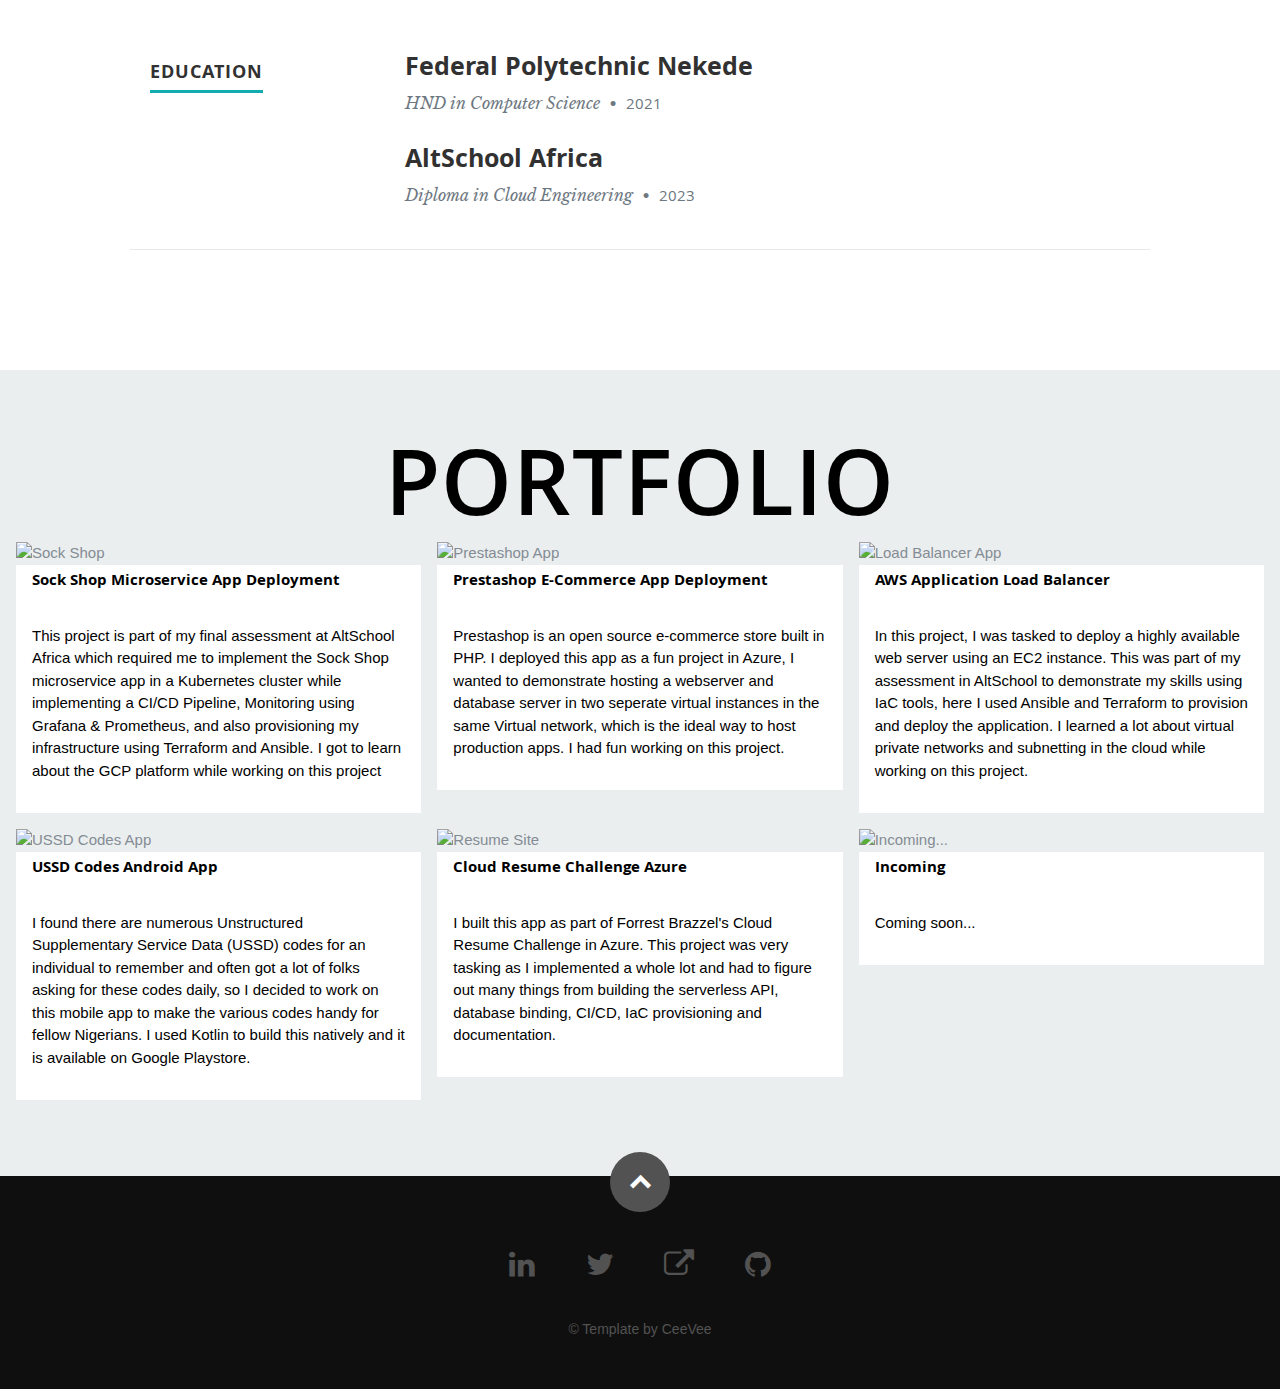
==== commit a0c41616: "test frontend workflow" ====
--- a/frontend/index.html
+++ b/frontend/index.html
@@ -58,7 +58,7 @@
 
       <div class="row banner">
          <div class="banner-text">
-            <h1 class="responsive-headline">Hello there, I'm Johnpaul</h1>
+            <h1 class="responsive-headline">Hello, I'm Johnpaul</h1>
             <p>...this page now has <a id="counter" style="color: white;"></a> visits :)</p>
             <ul class="social">
                <li><a href="https://linkedin.com/in/ugwulo"><i class="fa fa-linkedin"></i></a></li>
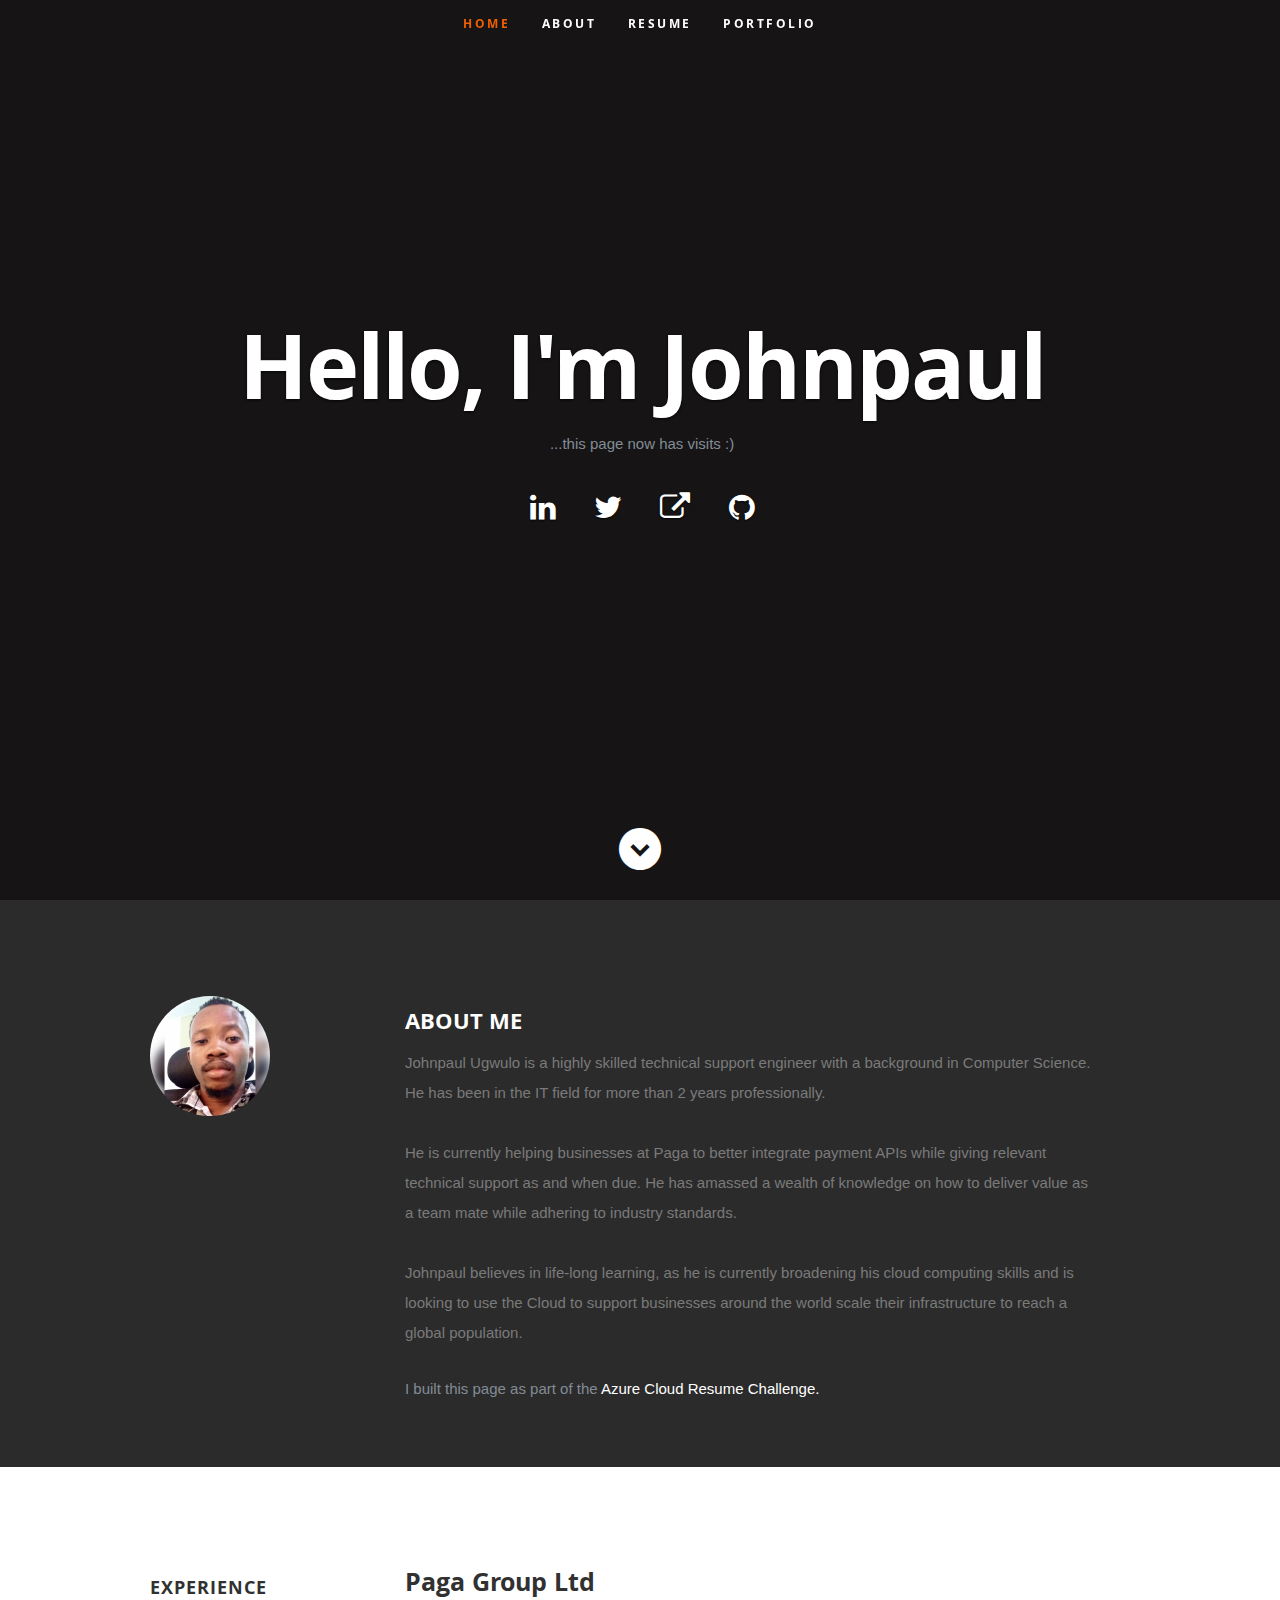
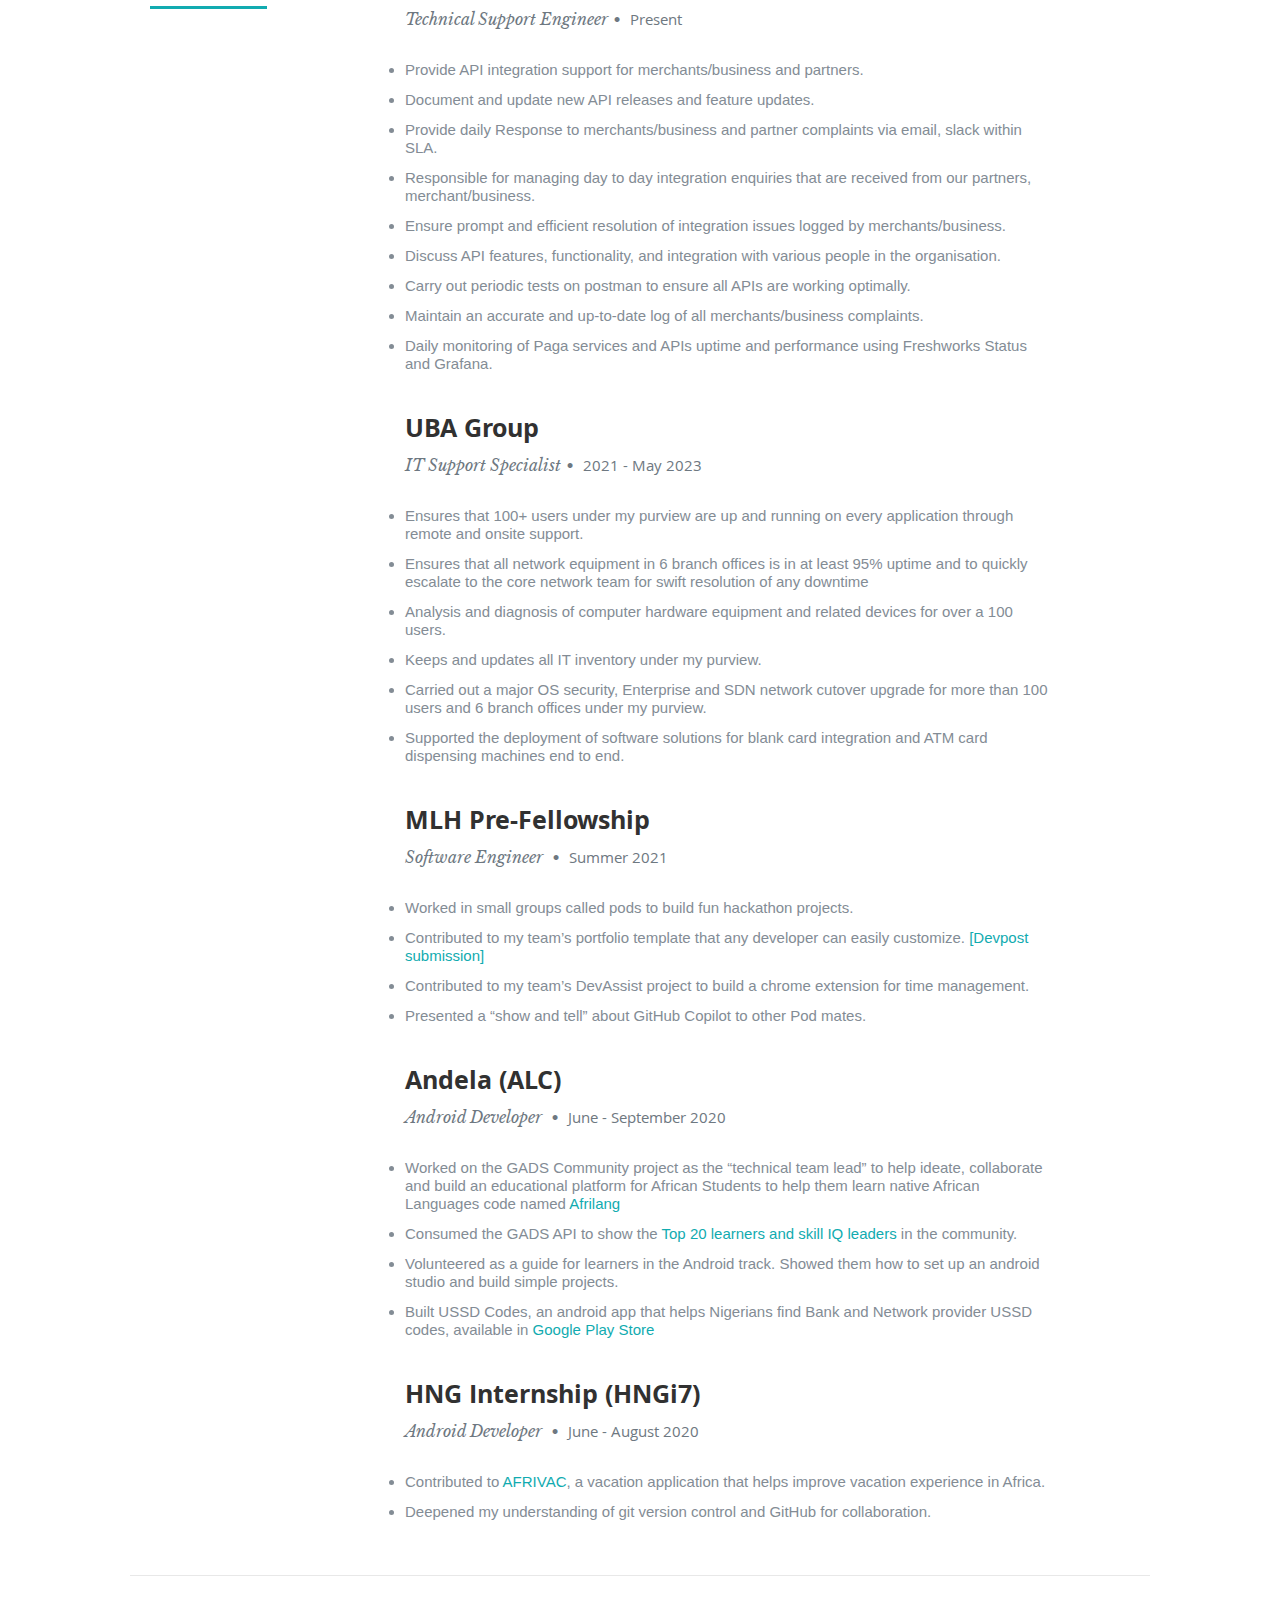
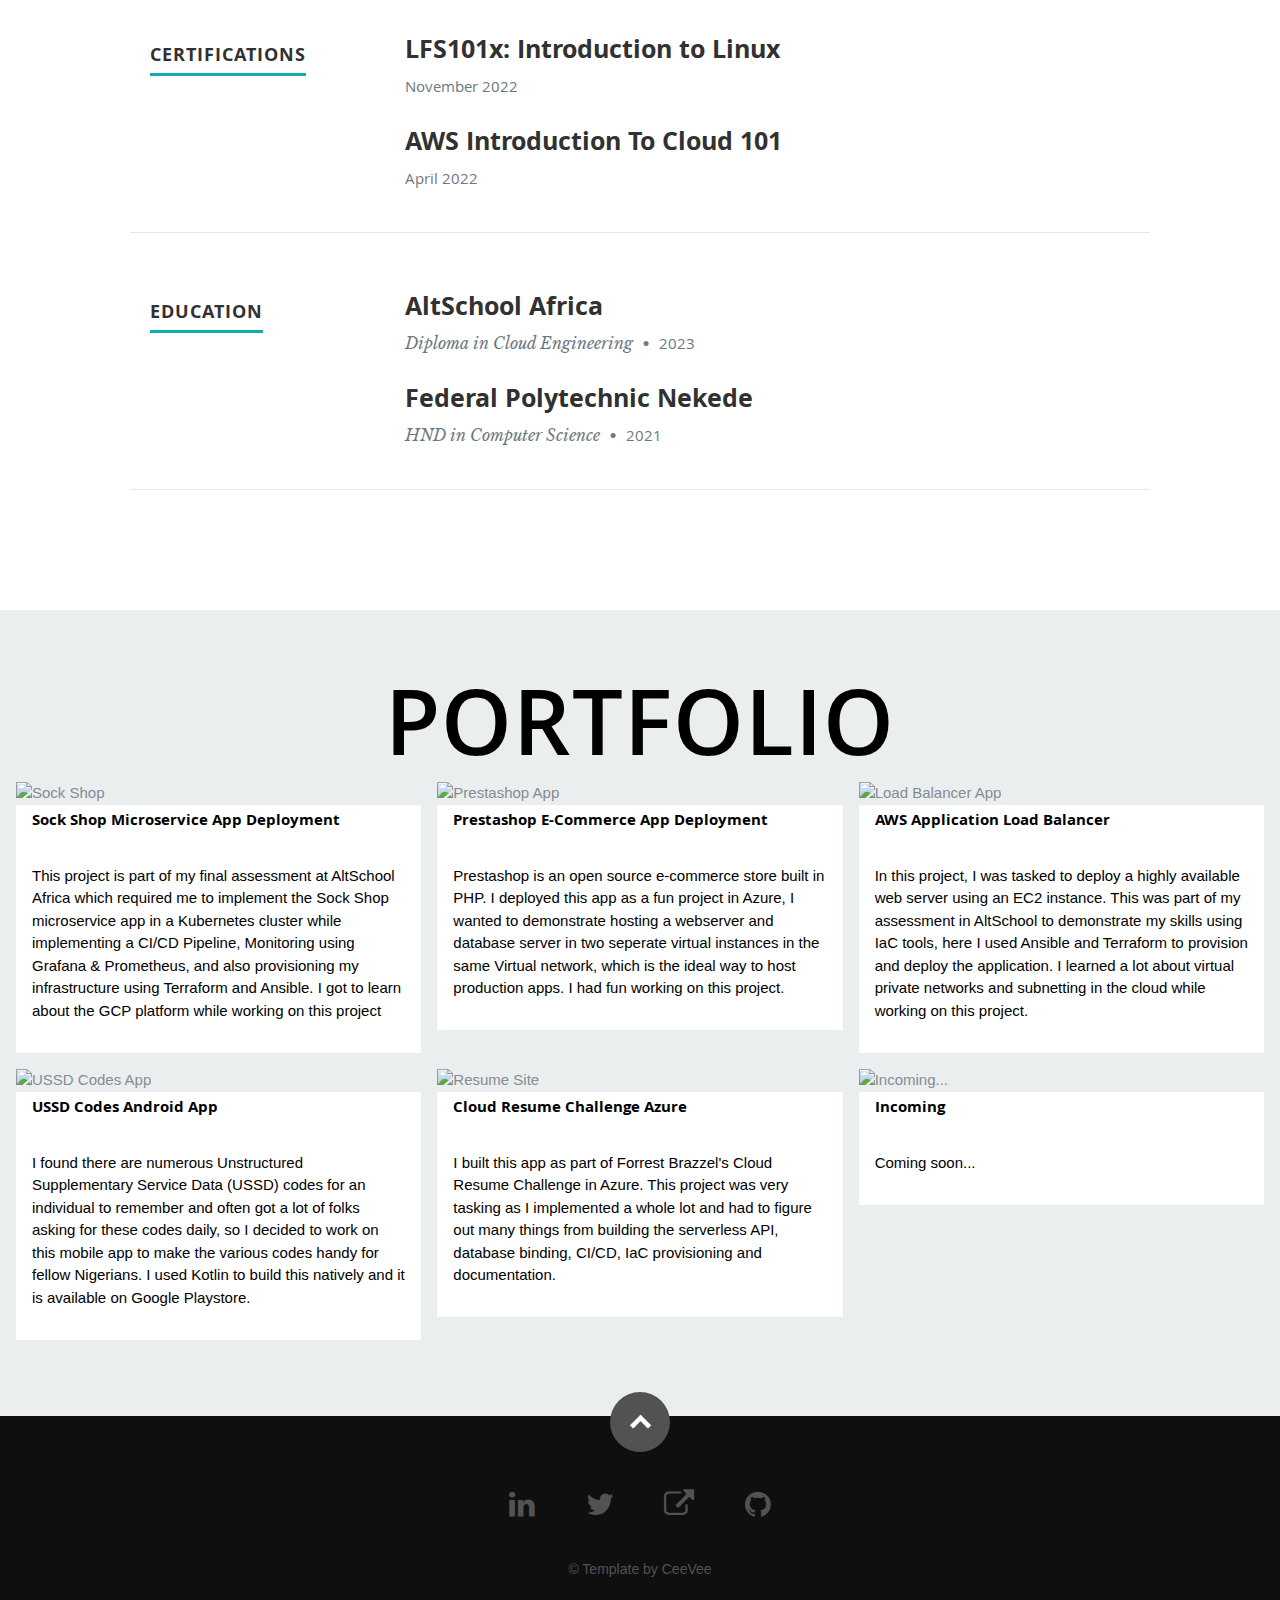
==== commit 9922434c: "add current experience" ====
--- a/frontend/index.html
+++ b/frontend/index.html
@@ -92,9 +92,11 @@
 
             <h2>ABOUT ME</h2>
 
-            <p> Johnpaul Ugwulo is a highly skilled technical support specialist having worked in the financial sector, providing user, network and application support while ensuring a good TAT and prioritizing key issues. </p>
-            <p> With a background in computer science, He also has demonstrable IT experience in mobile application development, cloud computing and systemin administration. </p>
-            <p> Johnpaul has participated in software engineering hackathons, volunteered as cohort mentor and brings empathy while supporting user needs at work. </p>
+            <p> Johnpaul Ugwulo is a highly skilled technical support engineer with a background in Computer Science. He has been in the IT field for more than 2 years professionally. </p>
+            <p> He is currently helping businesses at Paga to better integrate payment APIs while giving relevant technical support as and when due.
+               He has amassed a wealth of knowledge on how to deliver value as a team mate while adhering to industry standards.
+                </p>
+            <p> Johnpaul believes in life-long learning, as he is currently broadening his cloud computing skills and is looking to use the Cloud to support businesses around the world scale their infrastructure to reach a global population. </p>
                
             I built this page as part of the <span><a href="https://cloudresumechallenge.dev/docs/the-challenge/azure/">Azure Cloud Resume Challenge.</a></span>
             
@@ -123,18 +125,20 @@
 
                <div class="twelve columns">
 
-                  <h3>AltSchool Africa</h3>
-                  <p class="info">Cloud Enginnering Bootcamp<span>&bull;</span> <em class="date">2022 - June 2023</em></p>
+                  <h3>Paga Group Ltd</h3>
+                  <p class="info">Technical Support Engineer<span>&bull;</span> <em class="date">Present</em></p>
 
                   <p>
-                  <li>Independently deployed and provisioned the <a href="https://github.com/ugwulo/lemp-gke-cluster">[Sock Shop]</a> microservices application on Google Kubernetes Engine using Terraform. Working on this project made me gain hands-on experience using K8s as a
-                     container orchestration platform</li> 
-                  <li>Implemented the microservice app health check monitoring using Prometheus and Grafana.</li>
-                  <li>Independently deployed an <a href="https://github.com/ugwulo/ec2-load-balancer">[Application Load Balancer]</a> in AWS as part of my course assessment using
-                     Ansible and Terraform to automate the entire provisioning</li>
-                  <li>Learned to Implement CIS benchmarks in deploying cloud infrastructure such as the use of IAM roles,
-                     Access keys, principle of least privilege, multifactor Auth</li>
-                  </p>
+                     <li>Provide API integration support for merchants/business and partners.</li> 
+                     <li>Document and update new API releases and feature updates.</li>
+                     <li>Provide daily Response to merchants/business and partner complaints via email, slack within SLA.</li>
+                     <li>Responsible for managing day to day integration enquiries that are received from our partners, merchant/business.</li>
+                     <li>Ensure prompt and efficient resolution of integration issues logged by merchants/business.</li>
+                     <li>Discuss API features, functionality, and integration with various people in the organisation.</li>
+                     <li>Carry out periodic tests on postman to ensure all APIs are working optimally.</li>
+                     <li>Maintain an accurate and up-to-date log of all merchants/business complaints.</li>
+                     <li>Daily monitoring of Paga services and APIs uptime and performance using Freshworks Status and Grafana.</li>
+                     </p>
 
                </div>
 
@@ -154,6 +158,7 @@
                   <li>Keeps and updates all IT inventory under my purview.</li>
                   <li>Carried out a major OS security, Enterprise and SDN network cutover upgrade for more than 100 users
                      and 6 branch offices under my purview.</li>
+                  <li>Supported the deployment of software solutions for blank card integration and ATM card dispensing machines end to end.</li>
                   </p>
 
                </div>
@@ -266,19 +271,19 @@
 
                <div class="twelve columns">
 
+                  <h3>AltSchool Africa</h3>
+                  <p class="info">Diploma in Cloud Engineering <span>&bull;</span> <em class="date">2023</em></p>
+
+               </div>
+
+            </div> <!-- item end -->
+            
+            <div class="row item">
+
+               <div class="twelve columns">
+
                   <h3>Federal Polytechnic Nekede</h3>
                   <p class="info">HND in Computer Science <span>&bull;</span> <em class="date">2021</em></p>
-
-               </div>
-
-            </div> <!-- item end -->
-
-            <div class="row item">
-
-               <div class="twelve columns">
-
-                  <h3>AltSchool Africa</h3>
-                  <p class="info">Diploma in Cloud Engineering <span>&bull;</span> <em class="date">2023</em></p>
 
                </div>
 
